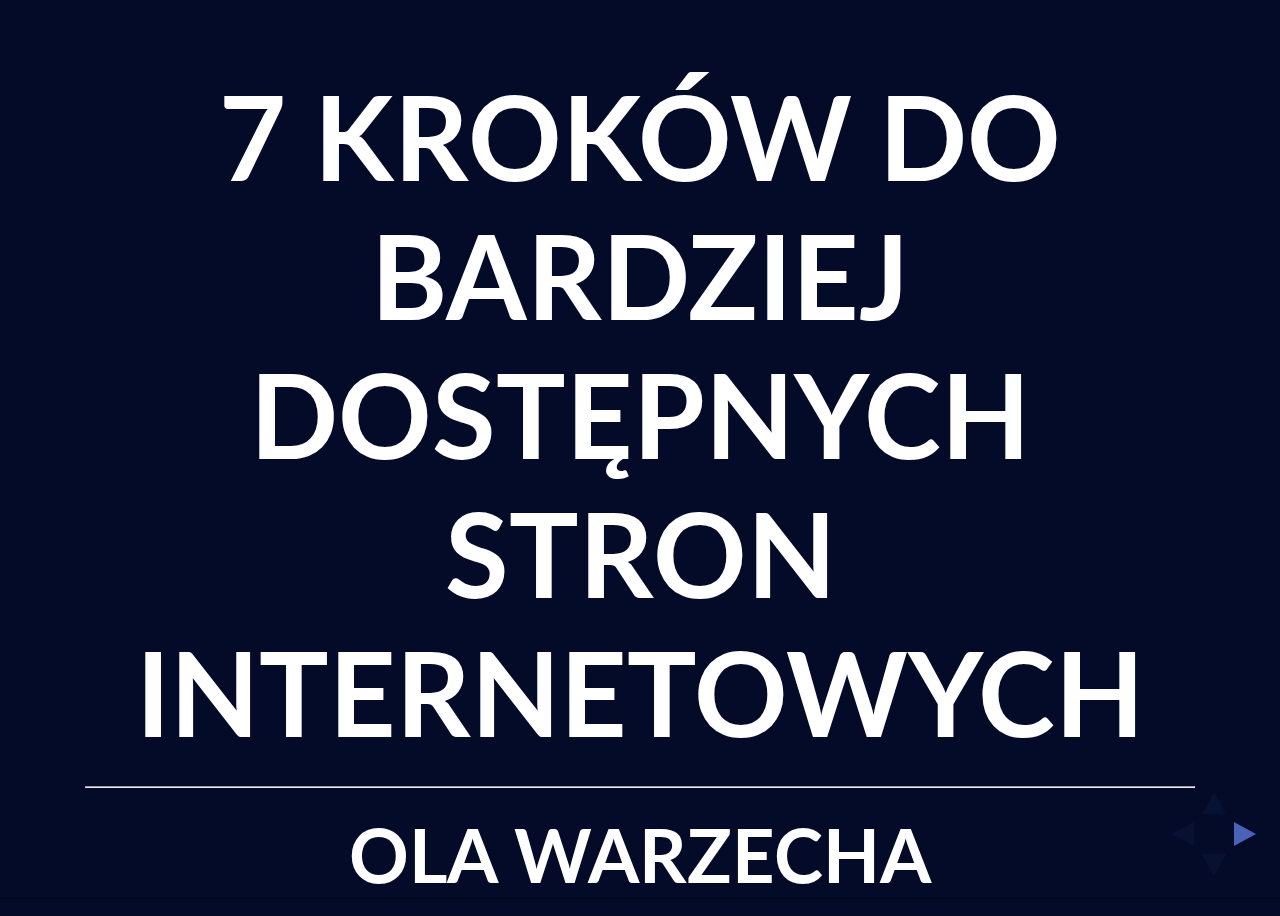
==== index.html @ a6ec4ef2 "Initial commit - content basis" ====
<!doctype html>
<html>
	<head>
		<meta charset="utf-8">
		<meta name="viewport" content="width=device-width, initial-scale=1.0, maximum-scale=1.0, user-scalable=no">

		<title>7 Steps to Web Accessibility</title>

		<link rel="stylesheet" href="css/reveal.css">
		<link rel="stylesheet" href="css/theme/olawar.css">

		<!-- Theme used for syntax highlighting of code -->
		<link rel="stylesheet" href="lib/css/zenburn.css">

		<!-- Printing and PDF exports -->
		<script>
			var link = document.createElement( 'link' );
			link.rel = 'stylesheet';
			link.type = 'text/css';
			link.href = window.location.search.match( /print-pdf/gi ) ? 'css/print/pdf.css' : 'css/print/paper.css';
			document.getElementsByTagName( 'head' )[0].appendChild( link );
		</script>
	</head>
	<body>
		<div class="reveal">
			<div class="slides">
				<section>
					<h1>7 kroków do bardziej dostępnych stron internetowych</h1>
					<hr>
					<h2>Ola Warzecha</h2>
					<small><a href="mailto:warzecha.ola@gmail.com">warzecha.ola@gmail.com</a> | <a href="https://github.com/olawar/accessibility-7-steps">github.com/olawar/accessibility-7-steps</a></small>
				</section>

				<section>
					<h2>Spis treści</h2>
					<ul>
						<li class="fragment"><a href="#one">Pomyśl o użytkownikach</a></li>
						<li class="fragment"><a href="#two">Pomóż użytkownikowi odnaleźć się w serwisie</a></li>
						<li class="fragment"><a href="#three">Zadbaj o dostępną warstwę graficzną</a></li>
						<li class="fragment"><a href="#four">Wspieraj "assistive technologies"</a></li>
						<li class="fragment"><a href="#five">Koduj semantycznie i rzetelnie</a></li>
						<li class="fragment"><a href="#six">Uważaj na multimedia</a></li>
						<li class="fragment"><a href="#eight">Bądź własnym audytorem</a></li>
					</ul>
				</section>

				<section id="one">
				    <section>
				        <h2>Krok 1: Pomyśl o użytkownikach</h2>
				    </section>

				    <section>
				    	<h3>Uwzględnij różne ograniczenia</h3>
				    	<ul>
				    		<li class="fragment">niepełnosprawność zmysłową</li>
				    		<li class="fragment">niepełnosprawność ruchową</li>
				    		<li class="fragment">upośledzenie umysłowe</li>
				    		<li class="fragment">wiek i różnice wynikające z innej percepcji</li>
				    		<li class="fragment">korzystania z innych urządzeń niż te, które chcielibyśmy widzieć jako domyślne</li>
				    	</ul>
				    </section>
					
					<section>
					    <h3>... i różne narzędzia:</h3>
						<ul>
							<li class="fragment">czytniki software'owe: <a href="http://www.nvda.pl/">NVDA</a>, <a href="http://www.freedomscientific.com/Products/Blindness/JAWS">JAWS</a>, <a href="http://www.gwmicro.com/window-eyes/">Window-Eyes (współpraca z urządzeniami brailowskimi)</a>, VoiceOver (Apple)</li>
							<li class="fragment">programy powiększające</li>
							<li class="fragment">linijka brajlowska</li>
							<li class="fragment">wsparcie w smartfonach</li>
							<li class="fragment">klawiatura i jej wariacje!</li>
						</ul>
					</section>

				    <section>
				    	<h3>Z dostępnych usprawnień korzysta każdy z nas:</h3>
				    	<ul>
				    		<li class="fragment">Responsive Web Design</li>
				    		<li class="fragment">crossbrowser compatibility</li>
				    		<li class="fragment">transkrypcja tekstowa w wideo</li>
				    		<li class="fragment">możliwość powiększenia tekstu</li>
				    		<li class="fragment">a nawet - błędy podczas ładowania strony</li>
				    	</ul>
				    </section>
				</section>
				
				<section id="two">
				    <section>
						<h2>Krok 2: Pomóż użytkownikowi odnaleźć się w serwisie</h2>
					</section>

					<section>
					    <h3>Poruszanie się po stronie:</h3>
						<ul>
							<li class="fragment">"skanowanie" nagłówków - skróty czytnika</li>
							<li class="fragment">przejście po interaktywnych elementach strony - linki, buttony, inputy i elementy z tabindex >= 0 - <span class="attention">Tab</span> i <span class="attention">Shift + Tab</span></li>
							<li class="fragment">poruszanie się po wybranych elementach skrótami, np. listy, paragrafy, etc. - skróty czytnika</li>
						</ul>
						<small class="fragment">Więcej informacji na <a href="http://webaim.org/techniques/screenreader/">WebAIM</a></small>
					</section>
					
					<section>
						<h3>Spójna organizacja bloków treści w serwisie www</h3>

						<div class="fragment" style="display: block; width: 90%; height: 60px; margin-left: auto; margin-right: auto; margin-top: 15px; margin-bottom: 15px; text-align: center; background-color: red">Nawigacja główna | wyszukiwarka</div>
						<small class="fragment" style="display: block; width: 90%; position: relative; text-align: left; margin-left: auto; margin-right: auto">Ścieżka okruszków &#62; informuje gdzie jesteśmy</small>
						<div class="fragment" style="display: block; width: 90%; height: 120px; margin-left: auto; margin-right: auto; margin-top: 15px; text-align: center; background-color: green">Główna treść</div>
						<div class="fragment" style="display: block; width: 90%; height: 60px; margin-left: auto; margin-right: auto; margin-top: 15px; text-align: center; background-color: violet">Stopka</div>
					</section>
				</section>

				<section id="three">
					<section>
						<h2>Krok 3: Zadbaj o dostępną warstwę graficzną</h2>
					</section>
					
					<section data-background="#6987f3" data-background-transition="zoom" class="light-bg">
						<ul>
							<li class="fragment">
						  	na poziomie AA wymagany kontrast podstawowy tekst vs tło to 4,5:1 (coraz rzadziej rekomenduje się osobną wersję serwisu z podwyższonym kontrastem, choć wciąż zdarzają się <a href="http://www.lazienki-krolewskie.pl/pl/dostepnosc">ciekawe realizacje</a>)
							</li>
							<li class="fragment">
								powiększanie czcionek możliwe do 200% (rekomendowane są jednostki rem, em, %, px)
							</li>
							<li class="fragment">
								czytelne rozmiary czcionek
							</li>
							<li class="fragment">
								unikanie justowania tekstu do prawej
							</li>
						</ul>
					</section>					
				</section>

				<section id="four">
					<section>
						<h2>Krok 4: Wspieraj "assistive technologies"</h2>
					</section>
					
					<section>
					    <ul>
						    <li>alty do obrazków</li>
							<li>ukryte spany z tekstem</li>
							<li>elementy interfejsu użytkownika takie jak skiplinki</li>
						</ul>
					</section>
					
					<section>
						<h3>Atrybuty WAI-ARIA</h3>
						<p class="fragment">Web Accessibility Initiative - Accessible Rich Internet Applications - pozwalają zwiększyć dostępność dynamicznych treści i elementów interfejsu użytkownika</p>
						<p class="fragment">Definiją role, właściwości i stany elementów na stronie</p>
					</section>

					<section>
						<h3>Przykład zastosowania - taby / akordeon</h3>
<pre><code data-trim>
<ul id="tabs-controls" role="tablist">
  <li role="presentation">
    <a href="#content-1" id="tab-1" role="tab" aria-controls="content-1" aria-expanded aria-selected>Tab 1</a>
  </li>
  <li role="presentation">
    <a href="#content-2" id="tab-2" role="tab" aria-controls="content-2" aria-expanded aria-selected>Tab 1</a>
  </li>
</ul>

<div class="tabs-content-wrapper">
  <div id="content-1" aria-labelledby="tab-1" role="tabpanel" aria-hidden>
    <p>To jest treść pierwszego taba</p>
  </div>
  <div id="content-2" aria-labelledby="tab-2" role="tabpanel" aria-hidden>
    <p>To jest treść drugiego taba</p>
  </div>
</div>
</pre></code>
					</section>					
				</section>
				
				<section id="five">
					<section>
						<h2>Krok 5: Koduj semantycznie i rzetelnie</h2>
					</section>
					
					<section>
						<p class="fragment">
						  Nie zapominaj o:
						</p>
						<ul>
							<li class="fragment">
								deklaracji html
							</li>
							<li class="fragment">
								atrybucie 'lang'
							</li>
							<li class="fragment">
								tagu &#60;title&#62; innym dla każdej podstrony
							</li>
							<li class="fragment">
								&#60;h1&#62; - jeden na stronie
							</li>
							<li class="fragment">
								logicznej strukturze nagłówków - stylowanie po klasach a nie tylko elementach
							</li>
							<li class="fragment">
								logicznych altach obrazków - odzwieciedlających ich role
							</li>
							<li class="fragment">korzystaniu z semantyki HTML5 w zgodzie ze specyfikacją</li>
							<li class="fragment">strona musi być dostępna również bez CSS</li>
						</ul>
					</section>

					<section>
						<h3>Dostosowany JS</h3>
						<ul>
							<li class="fragment">przyjmuje się, że wszystkie czytniki obsługują JS</li>
							<li class="fragment">niezbędne jest zakodowanie odpowiednich stanów ARIA przy zmianach elementów, np. aria-hidden, aria-expanded, aria-selected</li>
							<li class="fragment">trzeba też pamiętać o dostępie z klawiatury oraz odpowiednim zarządzaniu focusem</li>
						</ul>
					</section>				
			
				</section>
				
				<section id="six">
					<section>
						<h2>Krok 6: Ostrożnie z multimediami</h2>
					</section>					
				
					<section>
						<p class="fragment">
							Należy unikać zakłóceń ze strony multimediów - domyślnie wyłączone odtwarzanie wideo i dźwięku, możliwość sterowania z klawiatury
						</p>
					</section>
								
				</section>

				<section id="seven">
					<section>
				        <h2>Krok 7: bądź własnym audytorem</h2>
				    </section>

				    <section>
				        <h3>Narzędzia audytora</h3>
				        <p class="fragment">Automatyczny walidator:</p>
				        <ul>
				        	<li class="fragment"><a href="http://wave.webaim.org/">WAVE (Web Accessibility Evaluation Tool)</a> - też jako wtyczka do Firefoxa i Chrome</li>
				        	<li class="fragment">wtyczka do Chrome 'Accessibility Developer Tools'</li>
				        	<li class="fragment"><a href="http://www.tawdis.net/ingles.html?lang=en">TAWDIS</a></li>
				        </ul>
				        <p class="fragment">Analiza kontrastu - <a href="https://www.paciellogroup.com/resources/contrastanalyser/">Colour Contrast Analyser</a></p>
				        <p class="fragment">Czytnik</p>
				        <p class="fragment">Wsparcie niepełnosprawnego testera</p>
				    </section>

				    <section>
				        <h3>Wynik audytu</h3>
				        <p class="fragment">Raport ułożony punkt po punkcie zgodnie z dokumentacją WCAG - <a href="http://wcag20.widzialni.org/wcag-20-zasada-1-percepcja,m,mg,165">np. jak w opracowaniu na stronie Fundacji Widzialni</a></p>
				    </section>
				</section>

				<section id="eight">
					<section>
				        <h2>Materiały i przydatne linki</h2>
				    </section>

				    <section>
						<h3>Źródła, materiały i&nbsp;przykłady</h3>
						<ul>
							<li>
								<a href="http://fdc.org.pl/wcag2/">Dokumentacja WCAG 2.0 (po polsku)</a>
							</li>
							<li>
								<a href="https://www.w3.org/WAI/WCAG20/quickref/">How to Meet WCAG 2.0</a>
							</li>
							<li>
								<a href="https://www.w3.org/TR/UNDERSTANDING-WCAG20/intro.html">Understanding WCAG 2.0</a>
							</li>
							<li>
								<a href="https://www.w3.org/TR/WCAG20-TECHS/">Techniques for WCAG 2.0</a>
							</li>
							<li>
								<a href="https://w3c.github.io/html-aria/">ARIA in HTML</a>
							</li>
							<li>
								<a href="http://wcag20.widzialni.org/index.php">WCAG 2.0 - opracowanie Fundacji Widzialni</a>
							</li>
						</ul>
					</section>


					<section>
						<h3>Źródła, materiały i&nbsp;przykłady (c.d.)</h3>
						<ul>
							<li>
								<a href=http://accessibility.voxmedia.com/">Przydatna checklista</a>
							</li>
							<li>
								<a href="http://www.widzialni.org/container/Badanie-dostepnosci-stron-www-w-oparciu-o-WCAG.pdf">Badanie dostępności strony www w oparciu o WCAG (pdf)</a>
							</li>
							<li>
								<a href="http://www.widzialni.org/container/podrecznik6-www.pdf">WCAG 2.0 Podręcznik Dobrych Praktyk (pdf)</a>
							</li>
							<li>
								<a href="http://dostepnestrony.pl/artykul/wcag-2-0-w-skrocie/">Dostępne strony - WCAG 2.0 w skrócie</a>
							</li>
							<li>
								<a href="http://internet-bez-barier.com/">Internet bez barier - blog</a>
							</li>
							<li>
								<a href="http://www.integracja.org/">Dostępna strona - Fundacja Integracja</a>
							</li>
						</ul>
					</section>

					<section>
						<h3>Praktyczne przykłady dostępnych komponentów</h3>
						<ul>
							<li>
								<a href="http://webaim.org/">WebAIM - świetne źródło opracowań i przykładów</a>
							</li>
							<li>
								<a href="http://heydonworks.com/practical_aria_examples/">Practical ARIA Examples</a>
							</li>
							<li>
								<a href="https://adobe-accessibility.github.io/Accessible-Mega-Menu/">Accessible Mega Menu</a>
							</li>
							<li>
								<a href="http://www.oaa-accessibility.org/examplep/accordian2/">Dostępny akordeon</a>
							</li>
							<li>
								<a href="http://accessibility.athena-ict.com/aria/examples/tabpanel2.shtml">Dostępne taby</a>
							</li>
						</ul>
					</section>

					<section>
						<h3>Narzędzia</h3>
						<ul>
							<li>
								<a href="http://www.aremycoloursaccessible.com/">Are My Colours Accessible</a>
							</li>
							<li>
								<a href="http://colorsafe.co/">Generator dostępnych palet kolorystycznych</a>
							</li>
							<li>
				        	    <a href="https://www.paciellogroup.com/resources/contrastanalyser/">Colour Contrast Analyser</a>
				        	</li>
							<li>
							    <a href="http://wave.webaim.org/">WAVE (Web Accessibility Evaluation Tool)</a>
							</li>
				        	<li>
				        	    <a href="http://www.tawdis.net/ingles.html?lang=en">TAWDIS</a>
				        	</li>
				        	<li>
							     <a href="http://www.nvda.pl/">NVDA</a>, <a href="http://www.freedomscientific.com/Products/Blindness/JAWS">JAWS</a>, <a href="http://www.gwmicro.com/window-eyes/">Window-Eyes</a> 
							</li>
						</ul>
					</section>
				</section>

				<section style="text-align: left;">
					<h2>Powodzenia w tworzeniu dostępnych stron!</h2>
				</section>

			</div>
		</div>

		<script src="lib/js/head.min.js"></script>s
		<script src="js/reveal.js"></script>

		<script>
			
			Reveal.initialize({
				history: true,

				dependencies: [
					{ src: 'plugin/markdown/marked.js' },
					{ src: 'plugin/markdown/markdown.js' },
					{ src: 'plugin/notes/notes.js', async: true },
					{ src: 'plugin/highlight/highlight.js', async: true, callback: function() { hljs.initHighlightingOnLoad(); } }
				]
			});
		</script>
	</body>
</html>
---- css/reveal.css ----
/*!
 * reveal.js
 * http://lab.hakim.se/reveal-js
 * MIT licensed
 *
 * Copyright (C) 2016 Hakim El Hattab, http://hakim.se
 */
/*********************************************
 * RESET STYLES
 *********************************************/
html, body, .reveal div, .reveal span, .reveal applet, .reveal object, .reveal iframe,
.reveal h1, .reveal h2, .reveal h3, .reveal h4, .reveal h5, .reveal h6, .reveal p, .reveal blockquote, .reveal pre,
.reveal a, .reveal abbr, .reveal acronym, .reveal address, .reveal big, .reveal cite, .reveal code,
.reveal del, .reveal dfn, .reveal em, .reveal img, .reveal ins, .reveal kbd, .reveal q, .reveal s, .reveal samp,
.reveal small, .reveal strike, .reveal strong, .reveal sub, .reveal sup, .reveal tt, .reveal var,
.reveal b, .reveal u, .reveal center,
.reveal dl, .reveal dt, .reveal dd, .reveal ol, .reveal ul, .reveal li,
.reveal fieldset, .reveal form, .reveal label, .reveal legend,
.reveal table, .reveal caption, .reveal tbody, .reveal tfoot, .reveal thead, .reveal tr, .reveal th, .reveal td,
.reveal article, .reveal aside, .reveal canvas, .reveal details, .reveal embed,
.reveal figure, .reveal figcaption, .reveal footer, .reveal header, .reveal hgroup,
.reveal menu, .reveal nav, .reveal output, .reveal ruby, .reveal section, .reveal summary,
.reveal time, .reveal mark, .reveal audio, .reveal video {
  margin: 0;
  padding: 0;
  border: 0;
  font-size: 100%;
  font: inherit;
  vertical-align: baseline; }

.reveal article, .reveal aside, .reveal details, .reveal figcaption, .reveal figure,
.reveal footer, .reveal header, .reveal hgroup, .reveal menu, .reveal nav, .reveal section {
  display: block; }

/*********************************************
 * GLOBAL STYLES
 *********************************************/
html,
body {
  width: 100%;
  height: 100%;
  overflow: hidden; }

body {
  position: relative;
  line-height: 1;
  background-color: #fff;
  color: #000; }

/*********************************************
 * VIEW FRAGMENTS
 *********************************************/
.reveal .slides section .fragment {
  opacity: 0;
  visibility: hidden;
  -webkit-transition: all .2s ease;
          transition: all .2s ease; }
  .reveal .slides section .fragment.visible {
    opacity: 1;
    visibility: visible; }

.reveal .slides section .fragment.grow {
  opacity: 1;
  visibility: visible; }
  .reveal .slides section .fragment.grow.visible {
    -webkit-transform: scale(1.3);
            transform: scale(1.3); }

.reveal .slides section .fragment.shrink {
  opacity: 1;
  visibility: visible; }
  .reveal .slides section .fragment.shrink.visible {
    -webkit-transform: scale(0.7);
            transform: scale(0.7); }

.reveal .slides section .fragment.zoom-in {
  -webkit-transform: scale(0.1);
          transform: scale(0.1); }
  .reveal .slides section .fragment.zoom-in.visible {
    -webkit-transform: none;
            transform: none; }

.reveal .slides section .fragment.fade-out {
  opacity: 1;
  visibility: visible; }
  .reveal .slides section .fragment.fade-out.visible {
    opacity: 0;
    visibility: hidden; }

.reveal .slides section .fragment.semi-fade-out {
  opacity: 1;
  visibility: visible; }
  .reveal .slides section .fragment.semi-fade-out.visible {
    opacity: 0.5;
    visibility: visible; }

.reveal .slides section .fragment.strike {
  opacity: 1;
  visibility: visible; }
  .reveal .slides section .fragment.strike.visible {
    text-decoration: line-through; }

.reveal .slides section .fragment.fade-up {
  -webkit-transform: translate(0, 20%);
          transform: translate(0, 20%); }
  .reveal .slides section .fragment.fade-up.visible {
    -webkit-transform: translate(0, 0);
            transform: translate(0, 0); }

.reveal .slides section .fragment.fade-down {
  -webkit-transform: translate(0, -20%);
          transform: translate(0, -20%); }
  .reveal .slides section .fragment.fade-down.visible {
    -webkit-transform: translate(0, 0);
            transform: translate(0, 0); }

.reveal .slides section .fragment.fade-right {
  -webkit-transform: translate(-20%, 0);
          transform: translate(-20%, 0); }
  .reveal .slides section .fragment.fade-right.visible {
    -webkit-transform: translate(0, 0);
            transform: translate(0, 0); }

.reveal .slides section .fragment.fade-left {
  -webkit-transform: translate(20%, 0);
          transform: translate(20%, 0); }
  .reveal .slides section .fragment.fade-left.visible {
    -webkit-transform: translate(0, 0);
            transform: translate(0, 0); }

.reveal .slides section .fragment.current-visible {
  opacity: 0;
  visibility: hidden; }
  .reveal .slides section .fragment.current-visible.current-fragment {
    opacity: 1;
    visibility: visible; }

.reveal .slides section .fragment.highlight-red,
.reveal .slides section .fragment.highlight-current-red,
.reveal .slides section .fragment.highlight-green,
.reveal .slides section .fragment.highlight-current-green,
.reveal .slides section .fragment.highlight-blue,
.reveal .slides section .fragment.highlight-current-blue {
  opacity: 1;
  visibility: visible; }

.reveal .slides section .fragment.highlight-red.visible {
  color: #ff2c2d; }

.reveal .slides section .fragment.highlight-green.visible {
  color: #17ff2e; }

.reveal .slides section .fragment.highlight-blue.visible {
  color: #1b91ff; }

.reveal .slides section .fragment.highlight-current-red.current-fragment {
  color: #ff2c2d; }

.reveal .slides section .fragment.highlight-current-green.current-fragment {
  color: #17ff2e; }

.reveal .slides section .fragment.highlight-current-blue.current-fragment {
  color: #1b91ff; }

/*********************************************
 * DEFAULT ELEMENT STYLES
 *********************************************/
/* Fixes issue in Chrome where italic fonts did not appear when printing to PDF */
.reveal:after {
  content: '';
  font-style: italic; }

.reveal iframe {
  z-index: 1; }

/** Prevents layering issues in certain browser/transition combinations */
.reveal a {
  position: relative; }

.reveal .stretch {
  max-width: none;
  max-height: none; }

.reveal pre.stretch code {
  height: 100%;
  max-height: 100%;
  box-sizing: border-box; }

/*********************************************
 * CONTROLS
 *********************************************/
.reveal .controls {
  display: none;
  position: fixed;
  width: 110px;
  height: 110px;
  z-index: 30;
  right: 10px;
  bottom: 10px;
  -webkit-user-select: none; }

.reveal .controls button {
  padding: 0;
  position: absolute;
  opacity: 0.05;
  width: 0;
  height: 0;
  background-color: transparent;
  border: 12px solid transparent;
  -webkit-transform: scale(0.9999);
          transform: scale(0.9999);
  -webkit-transition: all 0.2s ease;
          transition: all 0.2s ease;
  -webkit-appearance: none;
  -webkit-tap-highlight-color: transparent; }

.reveal .controls .enabled {
  opacity: 0.7;
  cursor: pointer; }

.reveal .controls .enabled:active {
  margin-top: 1px; }

.reveal .controls .navigate-left {
  top: 42px;
  border-right-width: 22px;
  border-right-color: #000; }

.reveal .controls .navigate-left.fragmented {
  opacity: 0.3; }

.reveal .controls .navigate-right {
  left: 74px;
  top: 42px;
  border-left-width: 22px;
  border-left-color: #000; }

.reveal .controls .navigate-right.fragmented {
  opacity: 0.3; }

.reveal .controls .navigate-up {
  left: 42px;
  border-bottom-width: 22px;
  border-bottom-color: #000; }

.reveal .controls .navigate-up.fragmented {
  opacity: 0.3; }

.reveal .controls .navigate-down {
  left: 42px;
  top: 74px;
  border-top-width: 22px;
  border-top-color: #000; }

.reveal .controls .navigate-down.fragmented {
  opacity: 0.3; }

/*********************************************
 * PROGRESS BAR
 *********************************************/
.reveal .progress {
  position: fixed;
  display: none;
  height: 3px;
  width: 100%;
  bottom: 0;
  left: 0;
  z-index: 10;
  background-color: rgba(0, 0, 0, 0.2); }

.reveal .progress:after {
  content: '';
  display: block;
  position: absolute;
  height: 20px;
  width: 100%;
  top: -20px; }

.reveal .progress span {
  display: block;
  height: 100%;
  width: 0px;
  background-color: #000;
  -webkit-transition: width 800ms cubic-bezier(0.26, 0.86, 0.44, 0.985);
          transition: width 800ms cubic-bezier(0.26, 0.86, 0.44, 0.985); }

/*********************************************
 * SLIDE NUMBER
 *********************************************/
.reveal .slide-number {
  position: fixed;
  display: block;
  right: 8px;
  bottom: 8px;
  z-index: 31;
  font-family: Helvetica, sans-serif;
  font-size: 12px;
  line-height: 1;
  color: #fff;
  background-color: rgba(0, 0, 0, 0.4);
  padding: 5px; }

.reveal .slide-number-delimiter {
  margin: 0 3px; }

/*********************************************
 * SLIDES
 *********************************************/
.reveal {
  position: relative;
  width: 100%;
  height: 100%;
  overflow: hidden;
  -ms-touch-action: none;
      touch-action: none; }

.reveal .slides {
  position: absolute;
  width: 100%;
  height: 100%;
  top: 0;
  right: 0;
  bottom: 0;
  left: 0;
  margin: auto;
  overflow: visible;
  z-index: 1;
  text-align: center;
  -webkit-perspective: 600px;
          perspective: 600px;
  -webkit-perspective-origin: 50% 40%;
          perspective-origin: 50% 40%; }

.reveal .slides > section {
  -ms-perspective: 600px; }

.reveal .slides > section,
.reveal .slides > section > section {
  display: none;
  position: absolute;
  width: 100%;
  padding: 20px 0px;
  z-index: 10;
  -webkit-transform-style: preserve-3d;
          transform-style: preserve-3d;
  -webkit-transition: -webkit-transform-origin 800ms cubic-bezier(0.26, 0.86, 0.44, 0.985), -webkit-transform 800ms cubic-bezier(0.26, 0.86, 0.44, 0.985), visibility 800ms cubic-bezier(0.26, 0.86, 0.44, 0.985), opacity 800ms cubic-bezier(0.26, 0.86, 0.44, 0.985);
          transition: transform-origin 800ms cubic-bezier(0.26, 0.86, 0.44, 0.985), transform 800ms cubic-bezier(0.26, 0.86, 0.44, 0.985), visibility 800ms cubic-bezier(0.26, 0.86, 0.44, 0.985), opacity 800ms cubic-bezier(0.26, 0.86, 0.44, 0.985); }

/* Global transition speed settings */
.reveal[data-transition-speed="fast"] .slides section {
  -webkit-transition-duration: 400ms;
          transition-duration: 400ms; }

.reveal[data-transition-speed="slow"] .slides section {
  -webkit-transition-duration: 1200ms;
          transition-duration: 1200ms; }

/* Slide-specific transition speed overrides */
.reveal .slides section[data-transition-speed="fast"] {
  -webkit-transition-duration: 400ms;
          transition-duration: 400ms; }

.reveal .slides section[data-transition-speed="slow"] {
  -webkit-transition-duration: 1200ms;
          transition-duration: 1200ms; }

.reveal .slides > section.stack {
  padding-top: 0;
  padding-bottom: 0; }

.reveal .slides > section.present,
.reveal .slides > section > section.present {
  display: block;
  z-index: 11;
  opacity: 1; }

.reveal.center,
.reveal.center .slides,
.reveal.center .slides section {
  min-height: 0 !important; }

/* Don't allow interaction with invisible slides */
.reveal .slides > section.future,
.reveal .slides > section > section.future,
.reveal .slides > section.past,
.reveal .slides > section > section.past {
  pointer-events: none; }

.reveal.overview .slides > section,
.reveal.overview .slides > section > section {
  pointer-events: auto; }

.reveal .slides > section.past,
.reveal .slides > section.future,
.reveal .slides > section > section.past,
.reveal .slides > section > section.future {
  opacity: 0; }

/*********************************************
 * Mixins for readability of transitions
 *********************************************/
/*********************************************
 * SLIDE TRANSITION
 * Aliased 'linear' for backwards compatibility
 *********************************************/
.reveal.slide section {
  -webkit-backface-visibility: hidden;
          backface-visibility: hidden; }

.reveal .slides > section[data-transition=slide].past,
.reveal .slides > section[data-transition~=slide-out].past,
.reveal.slide .slides > section:not([data-transition]).past {
  -webkit-transform: translate(-150%, 0);
          transform: translate(-150%, 0); }

.reveal .slides > section[data-transition=slide].future,
.reveal .slides > section[data-transition~=slide-in].future,
.reveal.slide .slides > section:not([data-transition]).future {
  -webkit-transform: translate(150%, 0);
          transform: translate(150%, 0); }

.reveal .slides > section > section[data-transition=slide].past,
.reveal .slides > section > section[data-transition~=slide-out].past,
.reveal.slide .slides > section > section:not([data-transition]).past {
  -webkit-transform: translate(0, -150%);
          transform: translate(0, -150%); }

.reveal .slides > section > section[data-transition=slide].future,
.reveal .slides > section > section[data-transition~=slide-in].future,
.reveal.slide .slides > section > section:not([data-transition]).future {
  -webkit-transform: translate(0, 150%);
          transform: translate(0, 150%); }

.reveal.linear section {
  -webkit-backface-visibility: hidden;
          backface-visibility: hidden; }

.reveal .slides > section[data-transition=linear].past,
.reveal .slides > section[data-transition~=linear-out].past,
.reveal.linear .slides > section:not([data-transition]).past {
  -webkit-transform: translate(-150%, 0);
          transform: translate(-150%, 0); }

.reveal .slides > section[data-transition=linear].future,
.reveal .slides > section[data-transition~=linear-in].future,
.reveal.linear .slides > section:not([data-transition]).future {
  -webkit-transform: translate(150%, 0);
          transform: translate(150%, 0); }

.reveal .slides > section > section[data-transition=linear].past,
.reveal .slides > section > section[data-transition~=linear-out].past,
.reveal.linear .slides > section > section:not([data-transition]).past {
  -webkit-transform: translate(0, -150%);
          transform: translate(0, -150%); }

.reveal .slides > section > section[data-transition=linear].future,
.reveal .slides > section > section[data-transition~=linear-in].future,
.reveal.linear .slides > section > section:not([data-transition]).future {
  -webkit-transform: translate(0, 150%);
          transform: translate(0, 150%); }

/*********************************************
 * CONVEX TRANSITION
 * Aliased 'default' for backwards compatibility
 *********************************************/
.reveal .slides > section[data-transition=default].past,
.reveal .slides > section[data-transition~=default-out].past,
.reveal.default .slides > section:not([data-transition]).past {
  -webkit-transform: translate3d(-100%, 0, 0) rotateY(-90deg) translate3d(-100%, 0, 0);
          transform: translate3d(-100%, 0, 0) rotateY(-90deg) translate3d(-100%, 0, 0); }

.reveal .slides > section[data-transition=default].future,
.reveal .slides > section[data-transition~=default-in].future,
.reveal.default .slides > section:not([data-transition]).future {
  -webkit-transform: translate3d(100%, 0, 0) rotateY(90deg) translate3d(100%, 0, 0);
          transform: translate3d(100%, 0, 0) rotateY(90deg) translate3d(100%, 0, 0); }

.reveal .slides > section > section[data-transition=default].past,
.reveal .slides > section > section[data-transition~=default-out].past,
.reveal.default .slides > section > section:not([data-transition]).past {
  -webkit-transform: translate3d(0, -300px, 0) rotateX(70deg) translate3d(0, -300px, 0);
          transform: translate3d(0, -300px, 0) rotateX(70deg) translate3d(0, -300px, 0); }

.reveal .slides > section > section[data-transition=default].future,
.reveal .slides > section > section[data-transition~=default-in].future,
.reveal.default .slides > section > section:not([data-transition]).future {
  -webkit-transform: translate3d(0, 300px, 0) rotateX(-70deg) translate3d(0, 300px, 0);
          transform: translate3d(0, 300px, 0) rotateX(-70deg) translate3d(0, 300px, 0); }

.reveal .slides > section[data-transition=convex].past,
.reveal .slides > section[data-transition~=convex-out].past,
.reveal.convex .slides > section:not([data-transition]).past {
  -webkit-transform: translate3d(-100%, 0, 0) rotateY(-90deg) translate3d(-100%, 0, 0);
          transform: translate3d(-100%, 0, 0) rotateY(-90deg) translate3d(-100%, 0, 0); }

.reveal .slides > section[data-transition=convex].future,
.reveal .slides > section[data-transition~=convex-in].future,
.reveal.convex .slides > section:not([data-transition]).future {
  -webkit-transform: translate3d(100%, 0, 0) rotateY(90deg) translate3d(100%, 0, 0);
          transform: translate3d(100%, 0, 0) rotateY(90deg) translate3d(100%, 0, 0); }

.reveal .slides > section > section[data-transition=convex].past,
.reveal .slides > section > section[data-transition~=convex-out].past,
.reveal.convex .slides > section > section:not([data-transition]).past {
  -webkit-transform: translate3d(0, -300px, 0) rotateX(70deg) translate3d(0, -300px, 0);
          transform: translate3d(0, -300px, 0) rotateX(70deg) translate3d(0, -300px, 0); }

.reveal .slides > section > section[data-transition=convex].future,
.reveal .slides > section > section[data-transition~=convex-in].future,
.reveal.convex .slides > section > section:not([data-transition]).future {
  -webkit-transform: translate3d(0, 300px, 0) rotateX(-70deg) translate3d(0, 300px, 0);
          transform: translate3d(0, 300px, 0) rotateX(-70deg) translate3d(0, 300px, 0); }

/*********************************************
 * CONCAVE TRANSITION
 *********************************************/
.reveal .slides > section[data-transition=concave].past,
.reveal .slides > section[data-transition~=concave-out].past,
.reveal.concave .slides > section:not([data-transition]).past {
  -webkit-transform: translate3d(-100%, 0, 0) rotateY(90deg) translate3d(-100%, 0, 0);
          transform: translate3d(-100%, 0, 0) rotateY(90deg) translate3d(-100%, 0, 0); }

.reveal .slides > section[data-transition=concave].future,
.reveal .slides > section[data-transition~=concave-in].future,
.reveal.concave .slides > section:not([data-transition]).future {
  -webkit-transform: translate3d(100%, 0, 0) rotateY(-90deg) translate3d(100%, 0, 0);
          transform: translate3d(100%, 0, 0) rotateY(-90deg) translate3d(100%, 0, 0); }

.reveal .slides > section > section[data-transition=concave].past,
.reveal .slides > section > section[data-transition~=concave-out].past,
.reveal.concave .slides > section > section:not([data-transition]).past {
  -webkit-transform: translate3d(0, -80%, 0) rotateX(-70deg) translate3d(0, -80%, 0);
          transform: translate3d(0, -80%, 0) rotateX(-70deg) translate3d(0, -80%, 0); }

.reveal .slides > section > section[data-transition=concave].future,
.reveal .slides > section > section[data-transition~=concave-in].future,
.reveal.concave .slides > section > section:not([data-transition]).future {
  -webkit-transform: translate3d(0, 80%, 0) rotateX(70deg) translate3d(0, 80%, 0);
          transform: translate3d(0, 80%, 0) rotateX(70deg) translate3d(0, 80%, 0); }

/*********************************************
 * ZOOM TRANSITION
 *********************************************/
.reveal .slides section[data-transition=zoom],
.reveal.zoom .slides section:not([data-transition]) {
  -webkit-transition-timing-function: ease;
          transition-timing-function: ease; }

.reveal .slides > section[data-transition=zoom].past,
.reveal .slides > section[data-transition~=zoom-out].past,
.reveal.zoom .slides > section:not([data-transition]).past {
  visibility: hidden;
  -webkit-transform: scale(16);
          transform: scale(16); }

.reveal .slides > section[data-transition=zoom].future,
.reveal .slides > section[data-transition~=zoom-in].future,
.reveal.zoom .slides > section:not([data-transition]).future {
  visibility: hidden;
  -webkit-transform: scale(0.2);
          transform: scale(0.2); }

.reveal .slides > section > section[data-transition=zoom].past,
.reveal .slides > section > section[data-transition~=zoom-out].past,
.reveal.zoom .slides > section > section:not([data-transition]).past {
  -webkit-transform: translate(0, -150%);
          transform: translate(0, -150%); }

.reveal .slides > section > section[data-transition=zoom].future,
.reveal .slides > section > section[data-transition~=zoom-in].future,
.reveal.zoom .slides > section > section:not([data-transition]).future {
  -webkit-transform: translate(0, 150%);
          transform: translate(0, 150%); }

/*********************************************
 * CUBE TRANSITION
 *********************************************/
.reveal.cube .slides {
  -webkit-perspective: 1300px;
          perspective: 1300px; }

.reveal.cube .slides section {
  padding: 30px;
  min-height: 700px;
  -webkit-backface-visibility: hidden;
          backface-visibility: hidden;
  box-sizing: border-box; }

.reveal.center.cube .slides section {
  min-height: 0; }

.reveal.cube .slides section:not(.stack):before {
  content: '';
  position: absolute;
  display: block;
  width: 100%;
  height: 100%;
  left: 0;
  top: 0;
  background: rgba(0, 0, 0, 0.1);
  border-radius: 4px;
  -webkit-transform: translateZ(-20px);
          transform: translateZ(-20px); }

.reveal.cube .slides section:not(.stack):after {
  content: '';
  position: absolute;
  display: block;
  width: 90%;
  height: 30px;
  left: 5%;
  bottom: 0;
  background: none;
  z-index: 1;
  border-radius: 4px;
  box-shadow: 0px 95px 25px rgba(0, 0, 0, 0.2);
  -webkit-transform: translateZ(-90px) rotateX(65deg);
          transform: translateZ(-90px) rotateX(65deg); }

.reveal.cube .slides > section.stack {
  padding: 0;
  background: none; }

.reveal.cube .slides > section.past {
  -webkit-transform-origin: 100% 0%;
          transform-origin: 100% 0%;
  -webkit-transform: translate3d(-100%, 0, 0) rotateY(-90deg);
          transform: translate3d(-100%, 0, 0) rotateY(-90deg); }

.reveal.cube .slides > section.future {
  -webkit-transform-origin: 0% 0%;
          transform-origin: 0% 0%;
  -webkit-transform: translate3d(100%, 0, 0) rotateY(90deg);
          transform: translate3d(100%, 0, 0) rotateY(90deg); }

.reveal.cube .slides > section > section.past {
  -webkit-transform-origin: 0% 100%;
          transform-origin: 0% 100%;
  -webkit-transform: translate3d(0, -100%, 0) rotateX(90deg);
          transform: translate3d(0, -100%, 0) rotateX(90deg); }

.reveal.cube .slides > section > section.future {
  -webkit-transform-origin: 0% 0%;
          transform-origin: 0% 0%;
  -webkit-transform: translate3d(0, 100%, 0) rotateX(-90deg);
          transform: translate3d(0, 100%, 0) rotateX(-90deg); }

/*********************************************
 * PAGE TRANSITION
 *********************************************/
.reveal.page .slides {
  -webkit-perspective-origin: 0% 50%;
          perspective-origin: 0% 50%;
  -webkit-perspective: 3000px;
          perspective: 3000px; }

.reveal.page .slides section {
  padding: 30px;
  min-height: 700px;
  box-sizing: border-box; }

.reveal.page .slides section.past {
  z-index: 12; }

.reveal.page .slides section:not(.stack):before {
  content: '';
  position: absolute;
  display: block;
  width: 100%;
  height: 100%;
  left: 0;
  top: 0;
  background: rgba(0, 0, 0, 0.1);
  -webkit-transform: translateZ(-20px);
          transform: translateZ(-20px); }

.reveal.page .slides section:not(.stack):after {
  content: '';
  position: absolute;
  display: block;
  width: 90%;
  height: 30px;
  left: 5%;
  bottom: 0;
  background: none;
  z-index: 1;
  border-radius: 4px;
  box-shadow: 0px 95px 25px rgba(0, 0, 0, 0.2);
  -webkit-transform: translateZ(-90px) rotateX(65deg); }

.reveal.page .slides > section.stack {
  padding: 0;
  background: none; }

.reveal.page .slides > section.past {
  -webkit-transform-origin: 0% 0%;
          transform-origin: 0% 0%;
  -webkit-transform: translate3d(-40%, 0, 0) rotateY(-80deg);
          transform: translate3d(-40%, 0, 0) rotateY(-80deg); }

.reveal.page .slides > section.future {
  -webkit-transform-origin: 100% 0%;
          transform-origin: 100% 0%;
  -webkit-transform: translate3d(0, 0, 0);
          transform: translate3d(0, 0, 0); }

.reveal.page .slides > section > section.past {
  -webkit-transform-origin: 0% 0%;
          transform-origin: 0% 0%;
  -webkit-transform: translate3d(0, -40%, 0) rotateX(80deg);
          transform: translate3d(0, -40%, 0) rotateX(80deg); }

.reveal.page .slides > section > section.future {
  -webkit-transform-origin: 0% 100%;
          transform-origin: 0% 100%;
  -webkit-transform: translate3d(0, 0, 0);
          transform: translate3d(0, 0, 0); }

/*********************************************
 * FADE TRANSITION
 *********************************************/
.reveal .slides section[data-transition=fade],
.reveal.fade .slides section:not([data-transition]),
.reveal.fade .slides > section > section:not([data-transition]) {
  -webkit-transform: none;
          transform: none;
  -webkit-transition: opacity 0.5s;
          transition: opacity 0.5s; }

.reveal.fade.overview .slides section,
.reveal.fade.overview .slides > section > section {
  -webkit-transition: none;
          transition: none; }

/*********************************************
 * NO TRANSITION
 *********************************************/
.reveal .slides section[data-transition=none],
.reveal.none .slides section:not([data-transition]) {
  -webkit-transform: none;
          transform: none;
  -webkit-transition: none;
          transition: none; }

/*********************************************
 * PAUSED MODE
 *********************************************/
.reveal .pause-overlay {
  position: absolute;
  top: 0;
  left: 0;
  width: 100%;
  height: 100%;
  background: black;
  visibility: hidden;
  opacity: 0;
  z-index: 100;
  -webkit-transition: all 1s ease;
          transition: all 1s ease; }

.reveal.paused .pause-overlay {
  visibility: visible;
  opacity: 1; }

/*********************************************
 * FALLBACK
 *********************************************/
.no-transforms {
  overflow-y: auto; }

.no-transforms .reveal .slides {
  position: relative;
  width: 80%;
  height: auto !important;
  top: 0;
  left: 50%;
  margin: 0;
  text-align: center; }

.no-transforms .reveal .controls,
.no-transforms .reveal .progress {
  display: none !important; }

.no-transforms .reveal .slides section {
  display: block !important;
  opacity: 1 !important;
  position: relative !important;
  height: auto;
  min-height: 0;
  top: 0;
  left: -50%;
  margin: 70px 0;
  -webkit-transform: none;
          transform: none; }

.no-transforms .reveal .slides section section {
  left: 0; }

.reveal .no-transition,
.reveal .no-transition * {
  -webkit-transition: none !important;
          transition: none !important; }

/*********************************************
 * PER-SLIDE BACKGROUNDS
 *********************************************/
.reveal .backgrounds {
  position: absolute;
  width: 100%;
  height: 100%;
  top: 0;
  left: 0;
  -webkit-perspective: 600px;
          perspective: 600px; }

.reveal .slide-background {
  display: none;
  position: absolute;
  width: 100%;
  height: 100%;
  opacity: 0;
  visibility: hidden;
  background-color: transparent;
  background-position: 50% 50%;
  background-repeat: no-repeat;
  background-size: cover;
  -webkit-transition: all 800ms cubic-bezier(0.26, 0.86, 0.44, 0.985);
          transition: all 800ms cubic-bezier(0.26, 0.86, 0.44, 0.985); }

.reveal .slide-background.stack {
  display: block; }

.reveal .slide-background.present {
  opacity: 1;
  visibility: visible; }

.print-pdf .reveal .slide-background {
  opacity: 1 !important;
  visibility: visible !important; }

/* Video backgrounds */
.reveal .slide-background video {
  position: absolute;
  width: 100%;
  height: 100%;
  max-width: none;
  max-height: none;
  top: 0;
  left: 0; }

/* Immediate transition style */
.reveal[data-background-transition=none] > .backgrounds .slide-background,
.reveal > .backgrounds .slide-background[data-background-transition=none] {
  -webkit-transition: none;
          transition: none; }

/* Slide */
.reveal[data-background-transition=slide] > .backgrounds .slide-background,
.reveal > .backgrounds .slide-background[data-background-transition=slide] {
  opacity: 1;
  -webkit-backface-visibility: hidden;
          backface-visibility: hidden; }

.reveal[data-background-transition=slide] > .backgrounds .slide-background.past,
.reveal > .backgrounds .slide-background.past[data-background-transition=slide] {
  -webkit-transform: translate(-100%, 0);
          transform: translate(-100%, 0); }

.reveal[data-background-transition=slide] > .backgrounds .slide-background.future,
.reveal > .backgrounds .slide-background.future[data-background-transition=slide] {
  -webkit-transform: translate(100%, 0);
          transform: translate(100%, 0); }

.reveal[data-background-transition=slide] > .backgrounds .slide-background > .slide-background.past,
.reveal > .backgrounds .slide-background > .slide-background.past[data-background-transition=slide] {
  -webkit-transform: translate(0, -100%);
          transform: translate(0, -100%); }

.reveal[data-background-transition=slide] > .backgrounds .slide-background > .slide-background.future,
.reveal > .backgrounds .slide-background > .slide-background.future[data-background-transition=slide] {
  -webkit-transform: translate(0, 100%);
          transform: translate(0, 100%); }

/* Convex */
.reveal[data-background-transition=convex] > .backgrounds .slide-background.past,
.reveal > .backgrounds .slide-background.past[data-background-transition=convex] {
  opacity: 0;
  -webkit-transform: translate3d(-100%, 0, 0) rotateY(-90deg) translate3d(-100%, 0, 0);
          transform: translate3d(-100%, 0, 0) rotateY(-90deg) translate3d(-100%, 0, 0); }

.reveal[data-background-transition=convex] > .backgrounds .slide-background.future,
.reveal > .backgrounds .slide-background.future[data-background-transition=convex] {
  opacity: 0;
  -webkit-transform: translate3d(100%, 0, 0) rotateY(90deg) translate3d(100%, 0, 0);
          transform: translate3d(100%, 0, 0) rotateY(90deg) translate3d(100%, 0, 0); }

.reveal[data-background-transition=convex] > .backgrounds .slide-background > .slide-background.past,
.reveal > .backgrounds .slide-background > .slide-background.past[data-background-transition=convex] {
  opacity: 0;
  -webkit-transform: translate3d(0, -100%, 0) rotateX(90deg) translate3d(0, -100%, 0);
          transform: translate3d(0, -100%, 0) rotateX(90deg) translate3d(0, -100%, 0); }

.reveal[data-background-transition=convex] > .backgrounds .slide-background > .slide-background.future,
.reveal > .backgrounds .slide-background > .slide-background.future[data-background-transition=convex] {
  opacity: 0;
  -webkit-transform: translate3d(0, 100%, 0) rotateX(-90deg) translate3d(0, 100%, 0);
          transform: translate3d(0, 100%, 0) rotateX(-90deg) translate3d(0, 100%, 0); }

/* Concave */
.reveal[data-background-transition=concave] > .backgrounds .slide-background.past,
.reveal > .backgrounds .slide-background.past[data-background-transition=concave] {
  opacity: 0;
  -webkit-transform: translate3d(-100%, 0, 0) rotateY(90deg) translate3d(-100%, 0, 0);
          transform: translate3d(-100%, 0, 0) rotateY(90deg) translate3d(-100%, 0, 0); }

.reveal[data-background-transition=concave] > .backgrounds .slide-background.future,
.reveal > .backgrounds .slide-background.future[data-background-transition=concave] {
  opacity: 0;
  -webkit-transform: translate3d(100%, 0, 0) rotateY(-90deg) translate3d(100%, 0, 0);
          transform: translate3d(100%, 0, 0) rotateY(-90deg) translate3d(100%, 0, 0); }

.reveal[data-background-transition=concave] > .backgrounds .slide-background > .slide-background.past,
.reveal > .backgrounds .slide-background > .slide-background.past[data-background-transition=concave] {
  opacity: 0;
  -webkit-transform: translate3d(0, -100%, 0) rotateX(-90deg) translate3d(0, -100%, 0);
          transform: translate3d(0, -100%, 0) rotateX(-90deg) translate3d(0, -100%, 0); }

.reveal[data-background-transition=concave] > .backgrounds .slide-background > .slide-background.future,
.reveal > .backgrounds .slide-background > .slide-background.future[data-background-transition=concave] {
  opacity: 0;
  -webkit-transform: translate3d(0, 100%, 0) rotateX(90deg) translate3d(0, 100%, 0);
          transform: translate3d(0, 100%, 0) rotateX(90deg) translate3d(0, 100%, 0); }

/* Zoom */
.reveal[data-background-transition=zoom] > .backgrounds .slide-background,
.reveal > .backgrounds .slide-background[data-background-transition=zoom] {
  -webkit-transition-timing-function: ease;
          transition-timing-function: ease; }

.reveal[data-background-transition=zoom] > .backgrounds .slide-background.past,
.reveal > .backgrounds .slide-background.past[data-background-transition=zoom] {
  opacity: 0;
  visibility: hidden;
  -webkit-transform: scale(16);
          transform: scale(16); }

.reveal[data-background-transition=zoom] > .backgrounds .slide-background.future,
.reveal > .backgrounds .slide-background.future[data-background-transition=zoom] {
  opacity: 0;
  visibility: hidden;
  -webkit-transform: scale(0.2);
          transform: scale(0.2); }

.reveal[data-background-transition=zoom] > .backgrounds .slide-background > .slide-background.past,
.reveal > .backgrounds .slide-background > .slide-background.past[data-background-transition=zoom] {
  opacity: 0;
  visibility: hidden;
  -webkit-transform: scale(16);
          transform: scale(16); }

.reveal[data-background-transition=zoom] > .backgrounds .slide-background > .slide-background.future,
.reveal > .backgrounds .slide-background > .slide-background.future[data-background-transition=zoom] {
  opacity: 0;
  visibility: hidden;
  -webkit-transform: scale(0.2);
          transform: scale(0.2); }

/* Global transition speed settings */
.reveal[data-transition-speed="fast"] > .backgrounds .slide-background {
  -webkit-transition-duration: 400ms;
          transition-duration: 400ms; }

.reveal[data-transition-speed="slow"] > .backgrounds .slide-background {
  -webkit-transition-duration: 1200ms;
          transition-duration: 1200ms; }

/*********************************************
 * OVERVIEW
 *********************************************/
.reveal.overview {
  -webkit-perspective-origin: 50% 50%;
          perspective-origin: 50% 50%;
  -webkit-perspective: 700px;
          perspective: 700px; }
  .reveal.overview .slides section {
    height: 100%;
    top: 0 !important;
    opacity: 1 !important;
    overflow: hidden;
    visibility: visible !important;
    cursor: pointer;
    box-sizing: border-box; }
  .reveal.overview .slides section:hover,
  .reveal.overview .slides section.present {
    outline: 10px solid rgba(150, 150, 150, 0.4);
    outline-offset: 10px; }
  .reveal.overview .slides section .fragment {
    opacity: 1;
    -webkit-transition: none;
            transition: none; }
  .reveal.overview .slides section:after,
  .reveal.overview .slides section:before {
    display: none !important; }
  .reveal.overview .slides > section.stack {
    padding: 0;
    top: 0 !important;
    background: none;
    outline: none;
    overflow: visible; }
  .reveal.overview .backgrounds {
    -webkit-perspective: inherit;
            perspective: inherit; }
  .reveal.overview .backgrounds .slide-background {
    opacity: 1;
    visibility: visible;
    outline: 10px solid rgba(150, 150, 150, 0.1);
    outline-offset: 10px; }

.reveal.overview .slides section,
.reveal.overview-deactivating .slides section {
  -webkit-transition: none;
          transition: none; }

.reveal.overview .backgrounds .slide-background,
.reveal.overview-deactivating .backgrounds .slide-background {
  -webkit-transition: none;
          transition: none; }

.reveal.overview-animated .slides {
  -webkit-transition: -webkit-transform 0.4s ease;
          transition: transform 0.4s ease; }

/*********************************************
 * RTL SUPPORT
 *********************************************/
.reveal.rtl .slides,
.reveal.rtl .slides h1,
.reveal.rtl .slides h2,
.reveal.rtl .slides h3,
.reveal.rtl .slides h4,
.reveal.rtl .slides h5,
.reveal.rtl .slides h6 {
  direction: rtl;
  font-family: sans-serif; }

.reveal.rtl pre,
.reveal.rtl code {
  direction: ltr; }

.reveal.rtl ol,
.reveal.rtl ul {
  text-align: right; }

.reveal.rtl .progress span {
  float: right; }

/*********************************************
 * PARALLAX BACKGROUND
 *********************************************/
.reveal.has-parallax-background .backgrounds {
  -webkit-transition: all 0.8s ease;
          transition: all 0.8s ease; }

/* Global transition speed settings */
.reveal.has-parallax-background[data-transition-speed="fast"] .backgrounds {
  -webkit-transition-duration: 400ms;
          transition-duration: 400ms; }

.reveal.has-parallax-background[data-transition-speed="slow"] .backgrounds {
  -webkit-transition-duration: 1200ms;
          transition-duration: 1200ms; }

/*********************************************
 * LINK PREVIEW OVERLAY
 *********************************************/
.reveal .overlay {
  position: absolute;
  top: 0;
  left: 0;
  width: 100%;
  height: 100%;
  z-index: 1000;
  background: rgba(0, 0, 0, 0.9);
  opacity: 0;
  visibility: hidden;
  -webkit-transition: all 0.3s ease;
          transition: all 0.3s ease; }

.reveal .overlay.visible {
  opacity: 1;
  visibility: visible; }

.reveal .overlay .spinner {
  position: absolute;
  display: block;
  top: 50%;
  left: 50%;
  width: 32px;
  height: 32px;
  margin: -16px 0 0 -16px;
  z-index: 10;
  background-image: url([data-uri]%2F%2F%2F6%2Bvr8nJybW1tcDAwOjo6Nvb26ioqKOjo7Ozs%2FLy8vz8%2FAAAAAAAAAAAACH%2FC05FVFNDQVBFMi4wAwEAAAAh%2FhpDcmVhdGVkIHdpdGggYWpheGxvYWQuaW5mbwAh%[base64]%2FV%2FnmOM82XiHRLYKhKP1oZmADdEAAAh%2BQQJCgAAACwAAAAAIAAgAAAE6hDISWlZpOrNp1lGNRSdRpDUolIGw5RUYhhHukqFu8DsrEyqnWThGvAmhVlteBvojpTDDBUEIFwMFBRAmBkSgOrBFZogCASwBDEY%2FCZSg7GSE0gSCjQBMVG023xWBhklAnoEdhQEfyNqMIcKjhRsjEdnezB%2BA4k8gTwJhFuiW4dokXiloUepBAp5qaKpp6%2BHo7aWW54wl7obvEe0kRuoplCGepwSx2jJvqHEmGt6whJpGpfJCHmOoNHKaHx61WiSR92E4lbFoq%2BB6QDtuetcaBPnW6%2BO7wDHpIiK9SaVK5GgV543tzjgGcghAgAh%[base64]%2B%2BG%2Bw48edZPK%2BM6hLJpQg484enXIdQFSS1u6UhksENEQAAIfkECQoAAAAsAAAAACAAIAAABOcQyEmpGKLqzWcZRVUQnZYg1aBSh2GUVEIQ2aQOE%2BG%2BcD4ntpWkZQj1JIiZIogDFFyHI0UxQwFugMSOFIPJftfVAEoZLBbcLEFhlQiqGp1Vd140AUklUN3eCA51C1EWMzMCezCBBmkxVIVHBWd3HHl9JQOIJSdSnJ0TDKChCwUJjoWMPaGqDKannasMo6WnM562R5YluZRwur0wpgqZE7NKUm%2BFNRPIhjBJxKZteWuIBMN4zRMIVIhffcgojwCF117i4nlLnY5ztRLsnOk%2BaV%2BoJY7V7m76PdkS4trKcdg0Zc0tTcKkRAAAIfkECQoAAAAsAAAAACAAIAAABO4QyEkpKqjqzScpRaVkXZWQEximw1BSCUEIlDohrft6cpKCk5xid5MNJTaAIkekKGQkWyKHkvhKsR7ARmitkAYDYRIbUQRQjWBwJRzChi9CRlBcY1UN4g0%[base64]%[base64]%2BE71SRQeyqUToLA7VxF0JDyIQh%2FMVVPMt1ECZlfcjZJ9mIKoaTl1MRIl5o4CUKXOwmyrCInCKqcWtvadL2SYhyASyNDJ0uIiRMDjI0Fd30%2FiI2UA5GSS5UDj2l6NoqgOgN4gksEBgYFf0FDqKgHnyZ9OX8HrgYHdHpcHQULXAS2qKpENRg7eAMLC7kTBaixUYFkKAzWAAnLC7FLVxLWDBLKCwaKTULgEwbLA4hJtOkSBNqITT3xEgfLpBtzE%2FjiuL04RGEBgwWhShRgQExHBAAh%2BQQJCgAAACwAAAAAIAAgAAAE7xDISWlSqerNpyJKhWRdlSAVoVLCWk6JKlAqAavhO9UkUHsqlE6CwO1cRdCQ8iEIfzFVTzLdRAmZX3I2SfZiCqGk5dTESJeaOAlClzsJsqwiJwiqnFrb2nS9kmIcgEsjQydLiIlHehhpejaIjzh9eomSjZR%[base64]%2BE71SRQeyqUToLA7VxF0JDyIQh%[base64]%2BE71SRQeyqUToLA7VxF0JDyIQh%2FMVVPMt1ECZlfcjZJ9mIKoaTl1MRIl5o4CUKXOwmyrCInCKqcWtvadL2SYhyASyNDJ0uIiUd6GAULDJCRiXo1CpGXDJOUjY%2BYip9DhToJA4RBLwMLCwVDfRgbBAaqqoZ1XBMHswsHtxtFaH1iqaoGNgAIxRpbFAgfPQSqpbgGBqUD1wBXeCYp1AYZ19JJOYgH1KwA4UBvQwXUBxPqVD9L3sbp2BNk2xvvFPJd%2BMFCN6HAAIKgNggY0KtEBAAh%[base64]%2BvsYMDAzZQPC9VCNkDWUhGkuE5PxJNwiUK4UfLzOlD4WvzAHaoG9nxPi5d%2BjYUqfAhhykOFwJWiAAAIfkECQoAAAAsAAAAACAAIAAABPAQyElpUqnqzaciSoVkXVUMFaFSwlpOCcMYlErAavhOMnNLNo8KsZsMZItJEIDIFSkLGQoQTNhIsFehRww2CQLKF0tYGKYSg%2BygsZIuNqJksKgbfgIGepNo2cIUB3V1B3IvNiBYNQaDSTtfhhx0CwVPI0UJe0%2Bbm4g5VgcGoqOcnjmjqDSdnhgEoamcsZuXO1aWQy8KAwOAuTYYGwi7w5h%2BKr0SJ8MFihpNbx%2B4Erq7BYBuzsdiH1jCAzoSfl0rVirNbRXlBBlLX%2BBP0XJLAPGzTkAuAOqb0WT5AH7OcdCm5B8TgRwSRKIHQtaLCwg1RAAAOwAAAAAAAAAAAA%3D%3D);
  visibility: visible;
  opacity: 0.6;
  -webkit-transition: all 0.3s ease;
          transition: all 0.3s ease; }

.reveal .overlay header {
  position: absolute;
  left: 0;
  top: 0;
  width: 100%;
  height: 40px;
  z-index: 2;
  border-bottom: 1px solid #222; }

.reveal .overlay header a {
  display: inline-block;
  width: 40px;
  height: 40px;
  padding: 0 10px;
  float: right;
  opacity: 0.6;
  box-sizing: border-box; }

.reveal .overlay header a:hover {
  opacity: 1; }

.reveal .overlay header a .icon {
  display: inline-block;
  width: 20px;
  height: 20px;
  background-position: 50% 50%;
  background-size: 100%;
  background-repeat: no-repeat; }

.reveal .overlay header a.close .icon {
  background-image: url([data-uri]); }

.reveal .overlay header a.external .icon {
  background-image: url([data-uri]); }

.reveal .overlay .viewport {
  position: absolute;
  display: -webkit-box;
  display: -webkit-flex;
  display: -ms-flexbox;
  display: flex;
  top: 40px;
  right: 0;
  bottom: 0;
  left: 0; }

.reveal .overlay.overlay-preview .viewport iframe {
  width: 100%;
  height: 100%;
  max-width: 100%;
  max-height: 100%;
  border: 0;
  opacity: 0;
  visibility: hidden;
  -webkit-transition: all 0.3s ease;
          transition: all 0.3s ease; }

.reveal .overlay.overlay-preview.loaded .viewport iframe {
  opacity: 1;
  visibility: visible; }

.reveal .overlay.overlay-preview.loaded .spinner {
  opacity: 0;
  visibility: hidden;
  -webkit-transform: scale(0.2);
          transform: scale(0.2); }

.reveal .overlay.overlay-help .viewport {
  overflow: auto;
  color: #fff; }

.reveal .overlay.overlay-help .viewport .viewport-inner {
  width: 600px;
  margin: auto;
  padding: 20px 20px 80px 20px;
  text-align: center;
  letter-spacing: normal; }

.reveal .overlay.overlay-help .viewport .viewport-inner .title {
  font-size: 20px; }

.reveal .overlay.overlay-help .viewport .viewport-inner table {
  border: 1px solid #fff;
  border-collapse: collapse;
  font-size: 16px; }

.reveal .overlay.overlay-help .viewport .viewport-inner table th,
.reveal .overlay.overlay-help .viewport .viewport-inner table td {
  width: 200px;
  padding: 14px;
  border: 1px solid #fff;
  vertical-align: middle; }

.reveal .overlay.overlay-help .viewport .viewport-inner table th {
  padding-top: 20px;
  padding-bottom: 20px; }

/*********************************************
 * PLAYBACK COMPONENT
 *********************************************/
.reveal .playback {
  position: fixed;
  left: 15px;
  bottom: 20px;
  z-index: 30;
  cursor: pointer;
  -webkit-transition: all 400ms ease;
          transition: all 400ms ease; }

.reveal.overview .playback {
  opacity: 0;
  visibility: hidden; }

/*********************************************
 * ROLLING LINKS
 *********************************************/
.reveal .roll {
  display: inline-block;
  line-height: 1.2;
  overflow: hidden;
  vertical-align: top;
  -webkit-perspective: 400px;
          perspective: 400px;
  -webkit-perspective-origin: 50% 50%;
          perspective-origin: 50% 50%; }

.reveal .roll:hover {
  background: none;
  text-shadow: none; }

.reveal .roll span {
  display: block;
  position: relative;
  padding: 0 2px;
  pointer-events: none;
  -webkit-transition: all 400ms ease;
          transition: all 400ms ease;
  -webkit-transform-origin: 50% 0%;
          transform-origin: 50% 0%;
  -webkit-transform-style: preserve-3d;
          transform-style: preserve-3d;
  -webkit-backface-visibility: hidden;
          backface-visibility: hidden; }

.reveal .roll:hover span {
  background: rgba(0, 0, 0, 0.5);
  -webkit-transform: translate3d(0px, 0px, -45px) rotateX(90deg);
          transform: translate3d(0px, 0px, -45px) rotateX(90deg); }

.reveal .roll span:after {
  content: attr(data-title);
  display: block;
  position: absolute;
  left: 0;
  top: 0;
  padding: 0 2px;
  -webkit-backface-visibility: hidden;
          backface-visibility: hidden;
  -webkit-transform-origin: 50% 0%;
          transform-origin: 50% 0%;
  -webkit-transform: translate3d(0px, 110%, 0px) rotateX(-90deg);
          transform: translate3d(0px, 110%, 0px) rotateX(-90deg); }

/*********************************************
 * SPEAKER NOTES
 *********************************************/
.reveal aside.notes {
  display: none; }

.reveal .speaker-notes {
  display: none;
  position: absolute;
  width: 70%;
  max-height: 15%;
  left: 15%;
  bottom: 26px;
  padding: 10px;
  z-index: 1;
  font-size: 18px;
  line-height: 1.4;
  color: #fff;
  background-color: rgba(0, 0, 0, 0.5);
  overflow: auto;
  box-sizing: border-box;
  text-align: left;
  font-family: Helvetica, sans-serif;
  -webkit-overflow-scrolling: touch; }

.reveal .speaker-notes.visible:not(:empty) {
  display: block; }

@media screen and (max-width: 1024px) {
  .reveal .speaker-notes {
    font-size: 14px; } }

@media screen and (max-width: 600px) {
  .reveal .speaker-notes {
    width: 90%;
    left: 5%; } }

/*********************************************
 * ZOOM PLUGIN
 *********************************************/
.zoomed .reveal *,
.zoomed .reveal *:before,
.zoomed .reveal *:after {
  -webkit-backface-visibility: visible !important;
          backface-visibility: visible !important; }

.zoomed .reveal .progress,
.zoomed .reveal .controls {
  opacity: 0; }

.zoomed .reveal .roll span {
  background: none; }

.zoomed .reveal .roll span:after {
  visibility: hidden; }
---- css/theme/olawar.css ----
/**
 * Custom theme for reveal.js by Ola Warzecha
 *
 */
@import url(../../lib/font/lato/stylesheet.css);
.light-bg * {
  color: #030b28; }

.light-bg a {
  color: #550000 !important; }
  .light-bg a:hover {
    color: #a20000 !important; }

.attention {
  color: #F14020; }

/*********************************************
 * GLOBAL STYLES
 *********************************************/
body {
  background: #030b28;
  background-color: #030b28; }

.reveal {
  font-family: "latoregular", Helvetica, sans-serif;
  font-size: 40px;
  font-weight: normal;
  color: #fff; }

::selection {
  color: #fff;
  background: #dfe5fc;
  text-shadow: none; }

.reveal .slides > section,
.reveal .slides > section > section {
  line-height: 1.3;
  font-weight: inherit; }

/*********************************************
 * HEADERS
 *********************************************/
.reveal h1,
.reveal h2,
.reveal h3,
.reveal h4,
.reveal h5,
.reveal h6 {
  margin: 0 0 20px 0;
  color: #fff;
  font-family: "latobold", Helvetica, sans-serif;
  font-weight: 600;
  line-height: 1.2;
  letter-spacing: normal;
  text-transform: uppercase;
  text-shadow: none;
  word-wrap: break-word; }

.reveal h1 {
  font-size: 2.5em; }

.reveal h2 {
  font-size: 1.6em; }

.reveal h3 {
  font-size: 1.3em; }

.reveal h4 {
  font-size: 1em; }

.reveal h1 {
  text-shadow: none; }

/*********************************************
 * OTHER
 *********************************************/
.reveal p {
  margin: 20px 0;
  line-height: 1.3; }

/* Ensure certain elements are never larger than the slide itself */
.reveal img,
.reveal video,
.reveal iframe {
  max-width: 95%;
  max-height: 95%; }

.reveal strong,
.reveal b {
  font-weight: bold; }

.reveal em {
  font-style: italic; }

.reveal ol,
.reveal dl,
.reveal ul {
  display: inline-block;
  text-align: left;
  margin: 0 0 0 1em; }

.reveal ol {
  list-style-type: decimal; }

.reveal ul {
  list-style-type: disc; }

.reveal ul ul {
  list-style-type: square; }

.reveal ul ul ul {
  list-style-type: circle; }

.reveal ul ul,
.reveal ul ol,
.reveal ol ol,
.reveal ol ul {
  display: block;
  margin-left: 40px; }

.reveal dt {
  font-weight: bold; }

.reveal dd {
  margin-left: 40px; }

.reveal q,
.reveal blockquote {
  quotes: none; }

.reveal blockquote {
  display: block;
  position: relative;
  width: 70%;
  margin: 20px auto;
  padding: 5px;
  font-style: italic;
  background: rgba(255, 255, 255, 0.05);
  box-shadow: 0px 0px 2px rgba(0, 0, 0, 0.2); }

.reveal blockquote p:first-child,
.reveal blockquote p:last-child {
  display: inline-block; }

.reveal q {
  font-style: italic; }

.reveal pre {
  display: block;
  position: relative;
  width: 90%;
  margin: 20px auto;
  text-align: left;
  font-size: 0.55em;
  font-family: monospace;
  line-height: 1.2em;
  word-wrap: break-word;
  box-shadow: 0px 0px 6px rgba(0, 0, 0, 0.3); }

.reveal code {
  font-family: monospace; }

.reveal pre code {
  display: block;
  padding: 5px;
  overflow: auto;
  max-height: 400px;
  word-wrap: normal; }

.reveal table {
  margin: auto;
  border-collapse: collapse;
  border-spacing: 0; }

.reveal table th {
  font-weight: bold; }

.reveal table th,
.reveal table td {
  text-align: left;
  padding: 0.2em 0.5em 0.2em 0.5em;
  border-bottom: 1px solid; }

.reveal table th[align="center"],
.reveal table td[align="center"] {
  text-align: center; }

.reveal table th[align="right"],
.reveal table td[align="right"] {
  text-align: right; }

.reveal table tbody tr:last-child th,
.reveal table tbody tr:last-child td {
  border-bottom: none; }

.reveal sup {
  vertical-align: super; }

.reveal sub {
  vertical-align: sub; }

.reveal small {
  display: inline-block;
  font-size: 0.6em;
  line-height: 1.2em;
  vertical-align: top; }

.reveal small * {
  vertical-align: top; }

/*********************************************
 * LINKS
 *********************************************/
.reveal a {
  color: #6987f3;
  text-decoration: none;
  -webkit-transition: color .15s ease;
  -moz-transition: color .15s ease;
  transition: color .15s ease; }

.reveal a:hover {
  color: #224eed;
  text-shadow: none;
  border: none; }

.reveal .roll span:after {
  color: #fff;
  background: #224eed; }

/*********************************************
 * IMAGES
 *********************************************/
.reveal section img {
  margin: 15px 0px;
  background: rgba(255, 255, 255, 0.12);
  border: 4px solid #fff;
  box-shadow: 0 0 10px rgba(0, 0, 0, 0.15); }

.reveal section img.plain {
  border: 0;
  box-shadow: none; }

.reveal a img {
  -webkit-transition: all .15s linear;
  -moz-transition: all .15s linear;
  transition: all .15s linear; }

.reveal a:hover img {
  background: rgba(255, 255, 255, 0.2);
  border-color: #6987f3;
  box-shadow: 0 0 20px rgba(0, 0, 0, 0.55); }

/*********************************************
 * NAVIGATION CONTROLS
 *********************************************/
.reveal .controls .navigate-left,
.reveal .controls .navigate-left.enabled {
  border-right-color: #6987f3; }

.reveal .controls .navigate-right,
.reveal .controls .navigate-right.enabled {
  border-left-color: #6987f3; }

.reveal .controls .navigate-up,
.reveal .controls .navigate-up.enabled {
  border-bottom-color: #6987f3; }

.reveal .controls .navigate-down,
.reveal .controls .navigate-down.enabled {
  border-top-color: #6987f3; }

.reveal .controls .navigate-left.enabled:hover {
  border-right-color: #224eed; }

.reveal .controls .navigate-right.enabled:hover {
  border-left-color: #224eed; }

.reveal .controls .navigate-up.enabled:hover {
  border-bottom-color: #224eed; }

.reveal .controls .navigate-down.enabled:hover {
  border-top-color: #224eed; }

/*********************************************
 * PROGRESS BAR
 *********************************************/
.reveal .progress {
  background: rgba(0, 0, 0, 0.2); }

.reveal .progress span {
  background: #6987f3;
  -webkit-transition: width 800ms cubic-bezier(0.26, 0.86, 0.44, 0.985);
  -moz-transition: width 800ms cubic-bezier(0.26, 0.86, 0.44, 0.985);
  transition: width 800ms cubic-bezier(0.26, 0.86, 0.44, 0.985); }

.reveal .slides > section,
.reveal .slides > section > section {
  line-height: 1.4;
  font-weight: inherit; }
---- lib/css/zenburn.css ----
/*

Zenburn style from voldmar.ru (c) Vladimir Epifanov <voldmar@voldmar.ru>
based on dark.css by Ivan Sagalaev

*/

.hljs {
  display: block;
  overflow-x: auto;
  padding: 0.5em;
  background: #3f3f3f;
  color: #dcdcdc;
}

.hljs-keyword,
.hljs-selector-tag,
.hljs-tag {
  color: #e3ceab;
}

.hljs-template-tag {
  color: #dcdcdc;
}

.hljs-number {
  color: #8cd0d3;
}

.hljs-variable,
.hljs-template-variable,
.hljs-attribute {
  color: #efdcbc;
}

.hljs-literal {
  color: #efefaf;
}

.hljs-subst {
  color: #8f8f8f;
}

.hljs-title,
.hljs-name,
.hljs-selector-id,
.hljs-selector-class,
.hljs-section,
.hljs-type {
  color: #efef8f;
}

.hljs-symbol,
.hljs-bullet,
.hljs-link {
  color: #dca3a3;
}

.hljs-deletion,
.hljs-string,
.hljs-built_in,
.hljs-builtin-name {
  color: #cc9393;
}

.hljs-addition,
.hljs-comment,
.hljs-quote,
.hljs-meta {
  color: #7f9f7f;
}


.hljs-emphasis {
  font-style: italic;
}

.hljs-strong {
  font-weight: bold;
}
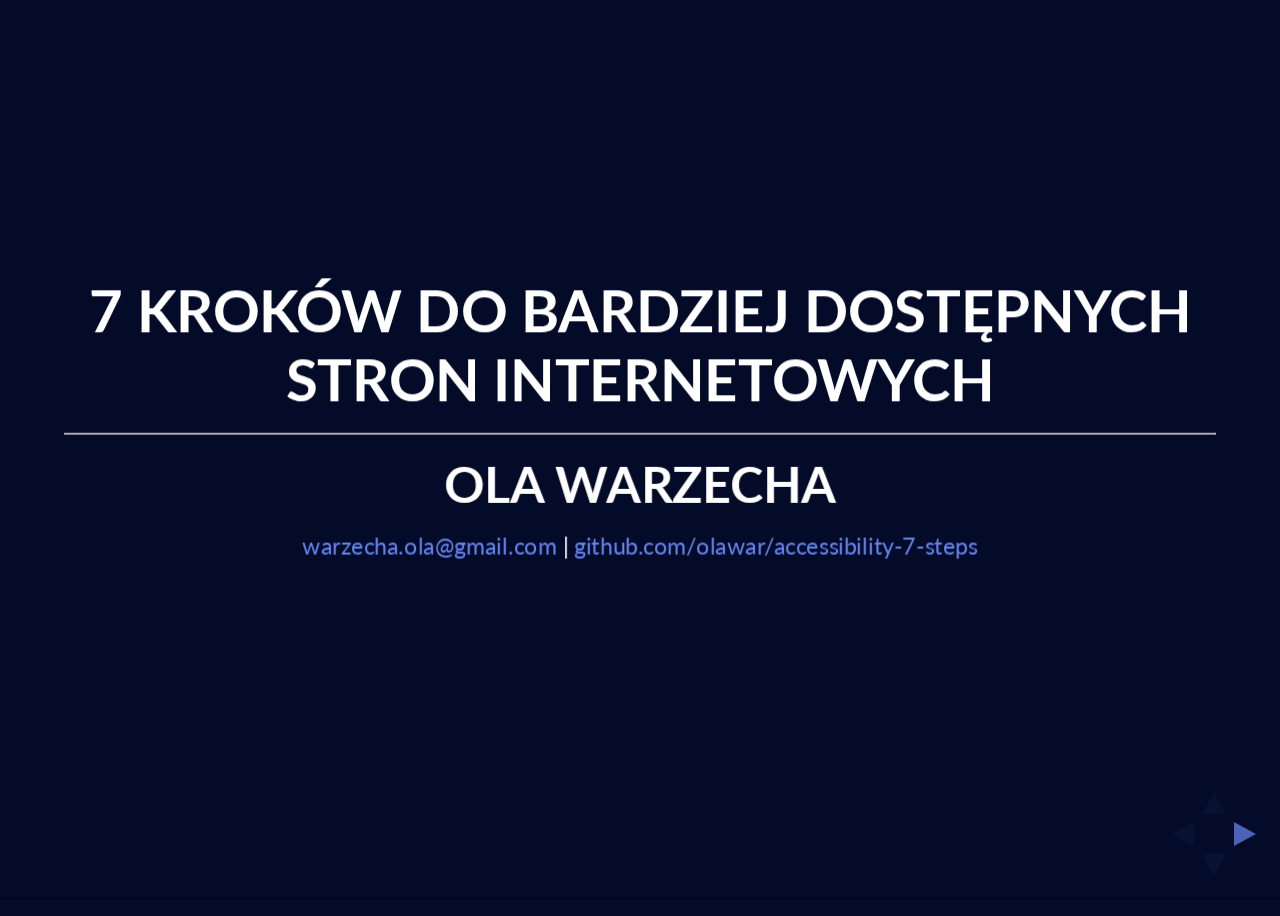
==== commit 6e68e8f5: "Content reorganised and updated" ====
--- a/index.html
+++ b/index.html
@@ -32,122 +32,230 @@
 				</section>
 
 				<section>
-					<h2>Spis treści</h2>
-					<ul>
-						<li class="fragment"><a href="#one">Pomyśl o użytkownikach</a></li>
-						<li class="fragment"><a href="#two">Pomóż użytkownikowi odnaleźć się w serwisie</a></li>
-						<li class="fragment"><a href="#three">Zadbaj o dostępną warstwę graficzną</a></li>
-						<li class="fragment"><a href="#four">Wspieraj "assistive technologies"</a></li>
-						<li class="fragment"><a href="#five">Koduj semantycznie i rzetelnie</a></li>
-						<li class="fragment"><a href="#six">Uważaj na multimedia</a></li>
-						<li class="fragment"><a href="#eight">Bądź własnym audytorem</a></li>
-					</ul>
-				</section>
+					<div style="width: 55%; height: auto; position: relative; float: left; padding-top: 10px">
+						<img src="../img/aw.gif" alt="Ola Warzecha" style="max-width: 100%; height: auto; border: 0">
+					</div>
+					<div style="width: 45%; height: auto; position: relative; float: left; padding-left: 10px; padding-top: 10px; box-sizing: border-box; text-align: left">
+						<h2>O mnie <a style="font-size: 16px" href="https://github.com/olawar">github.com/olawar</a></h2>
+						<ul>
+							<li>pracuję w Efigence</li>
+							<li>jestem absolwentką Coders Lab</li>
+							<li>doświadczenie (dostępność): Play.pl (WCAG 2.0 AA), Efigence Camp, współpraca z grafikami</li>
+						</ul>
+					</div>
+					<div style="clear: both"></div>
+				</section>
+
+				<!--<section>-->
+					<!--<h2>Spis treści</h2>-->
+					<!--<ul>-->
+						<!--<li class="fragment"><a href="#one">Pomyśl o potrzebach użytkowników</a></li>-->
+						<!--<li class="fragment"><a href="#two">Pomóż użytkownikowi odnaleźć się w serwisie</a></li>-->
+						<!--<li class="fragment"><a href="#three">Zadbaj o dostępną warstwę graficzną</a></li>-->
+						<!--<li class="fragment"><a href="#four">Wspieraj "assistive technologies"</a></li>-->
+						<!--<li class="fragment"><a href="#five">Koduj semantycznie i rzetelnie</a></li>-->
+						<!--<li class="fragment"><a href="#six">Uważaj na multimedia</a></li>-->
+						<!--<li class="fragment"><a href="#eight">Bądź własnym audytorem</a></li>-->
+					<!--</ul>-->
+				<!--</section>-->
 
 				<section id="one">
 				    <section>
-				        <h2>Krok 1: Pomyśl o użytkownikach</h2>
+				        <h2>Krok 1: pomyśl o potrzebach użytkowników</h2>
 				    </section>
 
 				    <section>
-				    	<h3>Uwzględnij różne ograniczenia</h3>
+				    	<h3>Ograniczenia: </h3>
 				    	<ul>
-				    		<li class="fragment">niepełnosprawność zmysłową</li>
-				    		<li class="fragment">niepełnosprawność ruchową</li>
-				    		<li class="fragment">upośledzenie umysłowe</li>
-				    		<li class="fragment">wiek i różnice wynikające z innej percepcji</li>
-				    		<li class="fragment">korzystania z innych urządzeń niż te, które chcielibyśmy widzieć jako domyślne</li>
+				    		<li class="fragment">niepełnosprawność zmysłowa</li>
+							<li class="fragment">niepełnosprawność ruchowa</li>
+				    		<li class="fragment">ograniczenia poznawcze</li>
+				    		<li class="fragment">korzystanie z innych urządzeń <br> i oprogramowania niż "domyślne"</li>
+							<li class="fragment">awarie</li>
 				    	</ul>
 				    </section>
-					
-					<section>
-					    <h3>... i różne narzędzia:</h3>
-						<ul>
-							<li class="fragment">czytniki software'owe: <a href="http://www.nvda.pl/">NVDA</a>, <a href="http://www.freedomscientific.com/Products/Blindness/JAWS">JAWS</a>, <a href="http://www.gwmicro.com/window-eyes/">Window-Eyes (współpraca z urządzeniami brailowskimi)</a>, VoiceOver (Apple)</li>
+
+					<section>
+						<h3>Specjalistyczne rozwiązania <br> ("assistive technologies"):</h3>
+						<ul>
+							<li class="fragment">czytniki software'owe</li>
 							<li class="fragment">programy powiększające</li>
 							<li class="fragment">linijka brajlowska</li>
-							<li class="fragment">wsparcie w smartfonach</li>
-							<li class="fragment">klawiatura i jej wariacje!</li>
-						</ul>
-					</section>
-
-				    <section>
-				    	<h3>Z dostępnych usprawnień korzysta każdy z nas:</h3>
-				    	<ul>
-				    		<li class="fragment">Responsive Web Design</li>
-				    		<li class="fragment">crossbrowser compatibility</li>
-				    		<li class="fragment">transkrypcja tekstowa w wideo</li>
-				    		<li class="fragment">możliwość powiększenia tekstu</li>
-				    		<li class="fragment">a nawet - błędy podczas ładowania strony</li>
-				    	</ul>
-				    </section>
+							<li class="fragment">klawiatura ;)</li>
+						</ul>
+					</section>
+
+					<section>
+						<h3>Jak użytkownik porusza się po stronie:</h3>
+						<ul>
+							<li class="fragment">"skanowanie nagłówków" skrótami czytnika</li>
+							<li class="fragment">rozumienie tekstu i kontekstu przy poruszaniu się klawiszem tab (focus na: buttony, linki, inputy)</li>
+							<li class="fragment">możliwość poruszania się po wybranych elementach: listy, tabele, artykuły, itp.</li>
+							<li class="fragment">rozumienie znaczenia ikon, grafik, itp.</li>
+						</ul>
+					</section>
 				</section>
 				
 				<section id="two">
 				    <section>
-						<h2>Krok 2: Pomóż użytkownikowi odnaleźć się w serwisie</h2>
-					</section>
-
-					<section>
-					    <h3>Poruszanie się po stronie:</h3>
-						<ul>
-							<li class="fragment">"skanowanie" nagłówków - skróty czytnika</li>
-							<li class="fragment">przejście po interaktywnych elementach strony - linki, buttony, inputy i elementy z tabindex >= 0 - <span class="attention">Tab</span> i <span class="attention">Shift + Tab</span></li>
-							<li class="fragment">poruszanie się po wybranych elementach skrótami, np. listy, paragrafy, etc. - skróty czytnika</li>
-						</ul>
-						<small class="fragment">Więcej informacji na <a href="http://webaim.org/techniques/screenreader/">WebAIM</a></small>
-					</section>
-					
+						<h2>Krok 2: pomóż użytkownikowi odnaleźć się w serwisie / na stronie</h2>
+					</section>
+
 					<section>
 						<h3>Spójna organizacja bloków treści w serwisie www</h3>
 
-						<div class="fragment" style="display: block; width: 90%; height: 60px; margin-left: auto; margin-right: auto; margin-top: 15px; margin-bottom: 15px; text-align: center; background-color: red">Nawigacja główna | wyszukiwarka</div>
-						<small class="fragment" style="display: block; width: 90%; position: relative; text-align: left; margin-left: auto; margin-right: auto">Ścieżka okruszków &#62; informuje gdzie jesteśmy</small>
-						<div class="fragment" style="display: block; width: 90%; height: 120px; margin-left: auto; margin-right: auto; margin-top: 15px; text-align: center; background-color: green">Główna treść</div>
-						<div class="fragment" style="display: block; width: 90%; height: 60px; margin-left: auto; margin-right: auto; margin-top: 15px; text-align: center; background-color: violet">Stopka</div>
+						<div class="fragment" style="display: block; width: 90%; height: 60px; margin-left: auto; margin-right: auto; margin-top: 15px; margin-bottom: 15px; text-align: center; background-color: red">&#60;nav&#62; nawigacja główna</div>
+						<small class="fragment" style="display: block; width: 90%; position: relative; text-align: left; margin-left: auto; margin-right: auto">ścieżka okruszków &#62; informuje gdzie jesteśmy</small>
+						<div class="fragment" style="display: block; width: 90%; height: 120px; margin-left: auto; margin-right: auto; margin-top: 15px; text-align: center; background-color: green">&#60;main&#62; główna treść <br> zawierająca &#60;h1&#62; </div>
+						<div class="fragment" style="display: block; width: 90%; height: 60px; margin-left: auto; margin-right: auto; margin-top: 15px; text-align: center; background-color: violet">&#60;footer&#62; stopka</div>
+					</section>
+
+					<section>
+						<h3>Na każdej stronie:</h3>
+						<ul>
+							<li class="fragment">
+								obowiązkowo: &#60;title&#62; i &#60;h1&#62; informujące o głównej zawartości danej strony
+							</li>
+							<li class="fragment">
+								wyróżnione linki, informacje o plikach do pobrania (waga, format)
+							</li>
+							<li class="fragment">
+								<span style="display: block">widoczny focus</span>
+								<img src="../img/focus.JPG" alt="focus na Orange.pl">
+								<img src="../img/focus2.JPG" alt="focus na DostepneStrony.pl">
+							</li>
+						</ul>
 					</section>
 				</section>
 
 				<section id="three">
 					<section>
-						<h2>Krok 3: Zadbaj o dostępną warstwę graficzną</h2>
+						<h2>Krok 3: zadbaj o dostępną warstwę graficzną</h2>
 					</section>
 					
 					<section data-background="#6987f3" data-background-transition="zoom" class="light-bg">
-						<ul>
-							<li class="fragment">
-						  	na poziomie AA wymagany kontrast podstawowy tekst vs tło to 4,5:1 (coraz rzadziej rekomenduje się osobną wersję serwisu z podwyższonym kontrastem, choć wciąż zdarzają się <a href="http://www.lazienki-krolewskie.pl/pl/dostepnosc">ciekawe realizacje</a>)
-							</li>
-							<li class="fragment">
-								powiększanie czcionek możliwe do 200% (rekomendowane są jednostki rem, em, %, px)
-							</li>
-							<li class="fragment">
-								czytelne rozmiary czcionek
+						<h3>Podstawowe zasady:</h3>
+						<ul>
+							<li class="fragment">
+								czytelne: rozmiar tekstu i krój fontu
+							</li>
+							<li class="fragment">
+						  	    kontrast podstawowy tekst vs tło to 4,5:1 (WCAG 2.0 AA)
+							</li>
+							<li class="fragment">
+								powiększanie tekstu możliwe do 200% (rekomendowane jednostki: rem, em, %, px)
 							</li>
 							<li class="fragment">
 								unikanie justowania tekstu do prawej
 							</li>
 						</ul>
-					</section>					
+					</section>
+
+					<section>
+						<h3>Alternatywa dla elementów graficznych</h3>
+						<ul>
+							<li class="fragment">
+								brak wskazówek zmysłowych ("kliknij w czerwony guzik")
+							</li>
+							<li class="fragment">
+								grafiki - alt odzwierciedlający ich znaczenie na stronie
+							</li>
+							<li class="fragment">
+								formularze - nie tylko kolorystyczne / graficzne przedstawianie instrukcji / błędów
+							</li>
+							<li class="fragment">
+								ikony - dodatkowy podpis / title
+							</li>
+						</ul>
+					</section>
 				</section>
 
 				<section id="four">
 					<section>
 						<h2>Krok 4: Wspieraj "assistive technologies"</h2>
 					</section>
+
+					<section>
+						<h3>Nawigacja z klawiatury przez skiplinki</h3>
+						<img src="../img/skiplink.JPG" alt="skiplinki ze strony Play.pl">
+						<img src="../img/skiplink2.JPG" alt="skiplinki ze strony DostepneStrony.pl">
+					</section>
+
+					<section>
+						<h3>... wystarczy do nich sam HTML i CSS</h3>
+<pre><code data-trim>
+<ul class="skiplinks">
+  <li><a href="#header">Przejdź do menu</a></li>
+  <li><a href="#main-search">Przejdź do wyszukiwarki</a></li>
+  <li><a href="#main-container">Przejdź do treści</a></li>
+  <li><a href="#footer">Przejdź do stopki</a></li>
+</ul>
+
+<style>
+  .skiplinks {
+	  list-style: none;
+  }
+  .skiplinks a {
+	  display: inline-block;
+	  padding: 16px;
+	  border: 3px solid orange;
+	  position: absolute;
+	  left: 0;
+	  top: -1000px;
+	  width: 250px;
+	  z-index: 100;
+  }
+  .skiplinks a:focus {
+	  top: 0;
+  }
+</style>
+</pre></code>
+					</section>
+
+					<section>
+						<h3>Dostępność mało mówiących elementów...</h3>
+
+						<div style="border: 2px solid #fff; background-color: #000; padding: 10px">
+							<p>Promocja! <br>Tylko dzisiaj pizza za 1 zł</p>
+
+							<button style="background-color: red; color: #fff; width: 30%; font-size: 3rem; margin-bottom: 3rem">Sprawdź</button>
+
+							<p>Jutro: deser za 2 zł</p>
+
+							<button style="background-color: red; color: #fff; width: 30%; font-size: 3rem; margin-bottom: 3rem">Sprawdź</button>
+
+						</div>
+					</section>
 					
 					<section>
-					    <ul>
-						    <li>alty do obrazków</li>
-							<li>ukryte spany z tekstem</li>
-							<li>elementy interfejsu użytkownika takie jak skiplinki</li>
-						</ul>
+						<h3>... przez ukryty tekst</h3>
+
+<pre><code data-trim>
+<button>Sprawdź <span class="sr">dzisiejszą promocję na pizzę za 1 zł</span></button>
+
+<style>
+ .sr {
+	 position: absolute !important;
+	 clip: rect(1px 1px 1px 1px);
+	 padding: 0 !important;
+	 border: 0 !important;
+	 height: 1px !important;
+	 width: 1px !important;
+	 overflow: hidden;
+ }
+</style>
+</pre></code>
+						<small>We frameworkach front-endowych: Bootstrap "sr-only", Foundation "show-for-sr"</small>
+
+						<small class="attention">Nie należy ukrywać w ten sposób dużych bloków treści, ze względu na penalizację w wyszukiwarkach</small>
+
 					</section>
 					
 					<section>
 						<h3>Atrybuty WAI-ARIA</h3>
-						<p class="fragment">Web Accessibility Initiative - Accessible Rich Internet Applications - pozwalają zwiększyć dostępność dynamicznych treści i elementów interfejsu użytkownika</p>
+						<p class="fragment">Pozwalają zapewnić dostępność elementom UI, które nie mają odpowiednich tagów HTML i informować o dynamicznych zmianach treści</p>
 						<p class="fragment">Definiją role, właściwości i stany elementów na stronie</p>
+						<p class="fragment attention">Korzystajcie z nich z "rozsądkiem"</p>
 					</section>
 
 					<section>
@@ -155,15 +263,15 @@
 <pre><code data-trim>
 <ul id="tabs-controls" role="tablist">
   <li role="presentation">
-    <a href="#content-1" id="tab-1" role="tab" aria-controls="content-1" aria-expanded aria-selected>Tab 1</a>
+    <a href="#c-1" id="tab-1" role="tab" aria-controls="c-1" aria-expanded>Tab 1</a>
   </li>
   <li role="presentation">
-    <a href="#content-2" id="tab-2" role="tab" aria-controls="content-2" aria-expanded aria-selected>Tab 1</a>
+    <a href="#c-2" id="tab-2" role="tab" aria-controls="c-2" aria-expanded>Tab 2</a>
   </li>
 </ul>
 
 <div class="tabs-content-wrapper">
-  <div id="content-1" aria-labelledby="tab-1" role="tabpanel" aria-hidden>
+  <div id="c-1" aria-labelledby="tab-1" role="tabpanel" aria-hidden>
     <p>To jest treść pierwszego taba</p>
   </div>
   <div id="content-2" aria-labelledby="tab-2" role="tabpanel" aria-hidden>
@@ -176,57 +284,76 @@
 				
 				<section id="five">
 					<section>
-						<h2>Krok 5: Koduj semantycznie i rzetelnie</h2>
+						<h2>Krok 5: koduj semantycznie i rzetelnie</h2>
 					</section>
 					
 					<section>
-						<p class="fragment">
-						  Nie zapominaj o:
-						</p>
-						<ul>
-							<li class="fragment">
-								deklaracji html
+						<h3>Pamiętaj o:</h3>
+						<ul>
+							<li class="fragment">
+								deklaracji HTML
 							</li>
 							<li class="fragment">
 								atrybucie 'lang'
 							</li>
 							<li class="fragment">
-								tagu &#60;title&#62; innym dla każdej podstrony
-							</li>
-							<li class="fragment">
-								&#60;h1&#62; - jeden na stronie
-							</li>
-							<li class="fragment">
-								logicznej strukturze nagłówków - stylowanie po klasach a nie tylko elementach
-							</li>
-							<li class="fragment">
-								logicznych altach obrazków - odzwieciedlających ich role
-							</li>
-							<li class="fragment">korzystaniu z semantyki HTML5 w zgodzie ze specyfikacją</li>
-							<li class="fragment">strona musi być dostępna również bez CSS</li>
-						</ul>
-					</section>
-
-					<section>
-						<h3>Dostosowany JS</h3>
-						<ul>
-							<li class="fragment">przyjmuje się, że wszystkie czytniki obsługują JS</li>
-							<li class="fragment">niezbędne jest zakodowanie odpowiednich stanów ARIA przy zmianach elementów, np. aria-hidden, aria-expanded, aria-selected</li>
-							<li class="fragment">trzeba też pamiętać o dostępie z klawiatury oraz odpowiednim zarządzaniu focusem</li>
-						</ul>
-					</section>				
+								logicznej strukturze nagłówków
+							</li>
+							<li class="fragment">
+								korzystaniu z semantyki HTML5 w zgodzie ze specyfikacją
+							</li>
+						</ul>
+					</section>
+
+					<section>
+						<h3>Trochę popracuj z Javascriptem</h3>
+						<ul>
+							<li class="fragment">
+								czytniki z reguły obsługują JS
+							</li>
+							<li class="fragment">
+								zakoduj odpowiednie zmiany stanów ARIA
+							</li>
+							<li class="fragment">
+								odpowiednio zarządzaj focusem, np. przy otwarciu / zamknięciu okna modalnego
+							</li>
+						</ul>
+					</section>
+
+					<section>
+						<h3>Nie zapominaj też, że:</h3>
+						<ul>
+							<li class="fragment">
+								strona musi być dostępna również bez CSS
+							</li>
+							<li class="fragment">
+								literówki w kodzie sprawiają, że staje się niedostępny
+							</li>
+							<li class="fragment">
+								walidator W3C jest Twoim przyjacielem :)
+							</li>
+						</ul>
+					</section>
 			
 				</section>
 				
 				<section id="six">
 					<section>
-						<h2>Krok 6: Ostrożnie z multimediami</h2>
+						<h2>Krok 6: uważaj na multimedia</h2>
 					</section>					
 				
 					<section>
-						<p class="fragment">
-							Należy unikać zakłóceń ze strony multimediów - domyślnie wyłączone odtwarzanie wideo i dźwięku, możliwość sterowania z klawiatury
-						</p>
+						<ul>
+							<li class="fragment">
+								Domyślnie wyłącz odtwarzanie wideo i dźwięku
+							</li>
+							<li class="fragment">
+								Zapewnij odtwarzaczowi sterowanie z klawiatury
+							</li>
+							<li class="fragment">
+								Zapewnij transkrypcję tekstową multimediów (didaskalia)
+							</li>
+						</ul>
 					</section>
 								
 				</section>
@@ -237,21 +364,13 @@
 				    </section>
 
 				    <section>
-				        <h3>Narzędzia audytora</h3>
-				        <p class="fragment">Automatyczny walidator:</p>
-				        <ul>
-				        	<li class="fragment"><a href="http://wave.webaim.org/">WAVE (Web Accessibility Evaluation Tool)</a> - też jako wtyczka do Firefoxa i Chrome</li>
-				        	<li class="fragment">wtyczka do Chrome 'Accessibility Developer Tools'</li>
-				        	<li class="fragment"><a href="http://www.tawdis.net/ingles.html?lang=en">TAWDIS</a></li>
+				        <h3>Wykorzystuj te narzędzia</h3>
+						<ul>
+				        	<li class="fragment"><a href="http://wave.webaim.org/">WAVE (Web Accessibility Evaluation Tool)</a> - walidator, dostępny też jako wtyczka do Firefoxa i Chrome</li>
+				        	<li class="fragment">ewentualnie: wtyczka do Chrome 'Accessibility Developer Tools'</li>
+							<li class="fragment">do analizy kontrastu - <a href="https://www.paciellogroup.com/resources/contrastanalyser/">Colour Contrast Analyser</a></li>
+							<li class="fragment">czytnik, np. Chromevox jako wtyczka do Chrome</li>
 				        </ul>
-				        <p class="fragment">Analiza kontrastu - <a href="https://www.paciellogroup.com/resources/contrastanalyser/">Colour Contrast Analyser</a></p>
-				        <p class="fragment">Czytnik</p>
-				        <p class="fragment">Wsparcie niepełnosprawnego testera</p>
-				    </section>
-
-				    <section>
-				        <h3>Wynik audytu</h3>
-				        <p class="fragment">Raport ułożony punkt po punkcie zgodnie z dokumentacją WCAG - <a href="http://wcag20.widzialni.org/wcag-20-zasada-1-percepcja,m,mg,165">np. jak w opracowaniu na stronie Fundacji Widzialni</a></p>
 				    </section>
 				</section>
 
@@ -357,6 +476,7 @@
 
 				<section style="text-align: left;">
 					<h2>Powodzenia w tworzeniu dostępnych stron!</h2>
+					<small><a href="https://github.com/olawar/accessibility-7-steps">github.com/olawar/accessibility-7-steps</a></small>
 				</section>
 
 			</div>
--- a/css/theme/olawar.css
+++ b/css/theme/olawar.css
@@ -4,7 +4,7 @@
  */
 @import url(../../lib/font/lato/stylesheet.css);
 .light-bg * {
-  color: #030b28; }
+  color: #030b28 !important; }
 
 .light-bg a {
   color: #550000 !important; }
@@ -57,13 +57,13 @@
   word-wrap: break-word; }
 
 .reveal h1 {
-  font-size: 2.5em; }
+  font-size: 1.5em; }
 
 .reveal h2 {
-  font-size: 1.6em; }
+  font-size: 1.3em; }
 
 .reveal h3 {
-  font-size: 1.3em; }
+  font-size: 1.2em; }
 
 .reveal h4 {
   font-size: 1em; }
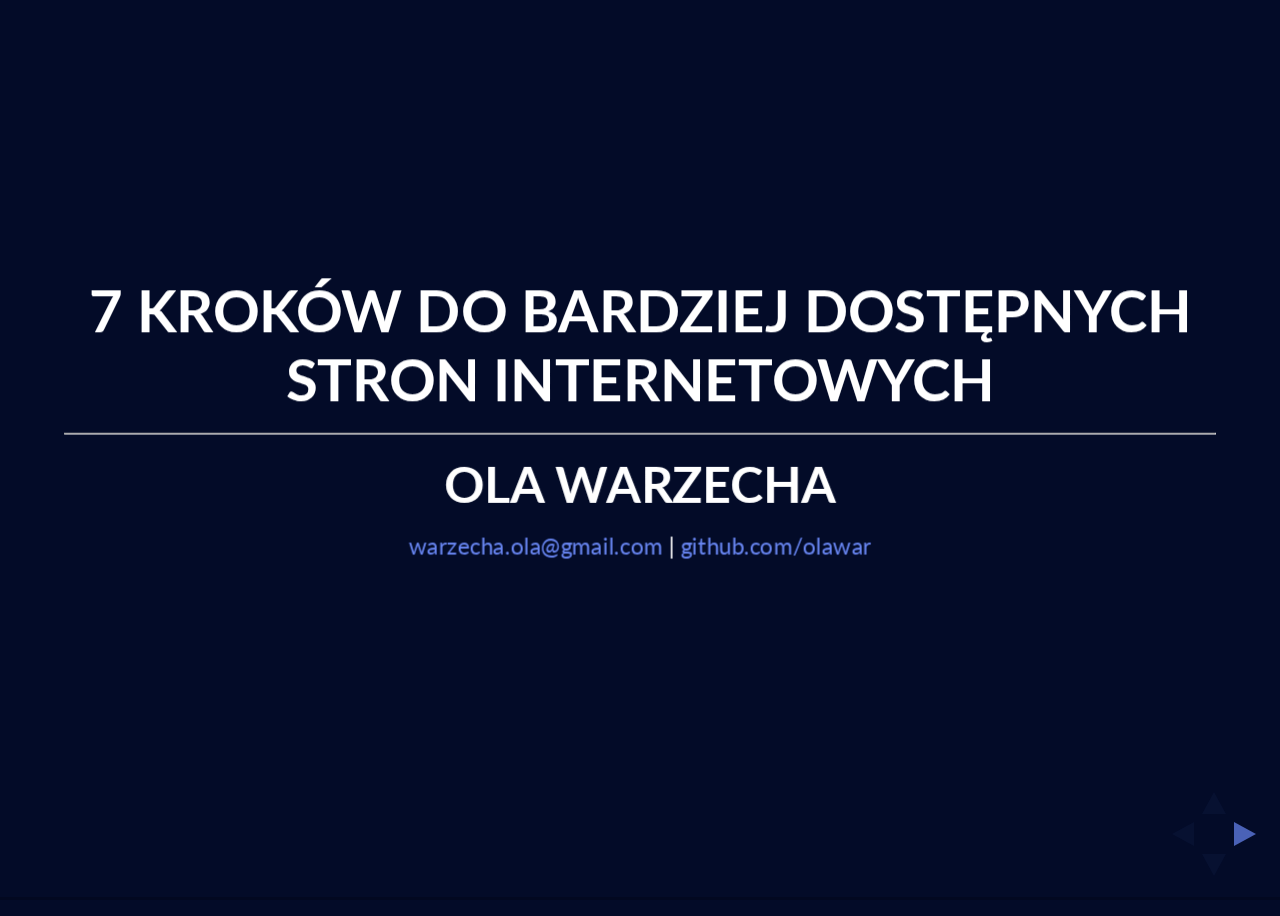
==== commit e33c2220: "Content updates" ====
--- a/index.html
+++ b/index.html
@@ -28,12 +28,12 @@
 					<h1>7 kroków do bardziej dostępnych stron internetowych</h1>
 					<hr>
 					<h2>Ola Warzecha</h2>
-					<small><a href="mailto:warzecha.ola@gmail.com">warzecha.ola@gmail.com</a> | <a href="https://github.com/olawar/accessibility-7-steps">github.com/olawar/accessibility-7-steps</a></small>
+					<small><a href="mailto:warzecha.ola@gmail.com">warzecha.ola@gmail.com</a> | <a href="https://github.com/olawar">github.com/olawar</a></small>
 				</section>
 
 				<section>
 					<div style="width: 55%; height: auto; position: relative; float: left; padding-top: 10px">
-						<img src="../img/aw.gif" alt="Ola Warzecha" style="max-width: 100%; height: auto; border: 0">
+						<img src="img/aw.gif" alt="Ola Warzecha" style="max-width: 100%; height: auto; border: 0">
 					</div>
 					<div style="width: 45%; height: auto; position: relative; float: left; padding-left: 10px; padding-top: 10px; box-sizing: border-box; text-align: left">
 						<h2>O mnie <a style="font-size: 16px" href="https://github.com/olawar">github.com/olawar</a></h2>
@@ -46,22 +46,9 @@
 					<div style="clear: both"></div>
 				</section>
 
-				<!--<section>-->
-					<!--<h2>Spis treści</h2>-->
-					<!--<ul>-->
-						<!--<li class="fragment"><a href="#one">Pomyśl o potrzebach użytkowników</a></li>-->
-						<!--<li class="fragment"><a href="#two">Pomóż użytkownikowi odnaleźć się w serwisie</a></li>-->
-						<!--<li class="fragment"><a href="#three">Zadbaj o dostępną warstwę graficzną</a></li>-->
-						<!--<li class="fragment"><a href="#four">Wspieraj "assistive technologies"</a></li>-->
-						<!--<li class="fragment"><a href="#five">Koduj semantycznie i rzetelnie</a></li>-->
-						<!--<li class="fragment"><a href="#six">Uważaj na multimedia</a></li>-->
-						<!--<li class="fragment"><a href="#eight">Bądź własnym audytorem</a></li>-->
-					<!--</ul>-->
-				<!--</section>-->
-
 				<section id="one">
 				    <section>
-				        <h2>Krok 1: pomyśl o potrzebach użytkowników</h2>
+				        <h2>Krok 1: <br>pomyśl o potrzebach użytkowników</h2>
 				    </section>
 
 				    <section>
@@ -98,49 +85,27 @@
 				
 				<section id="two">
 				    <section>
-						<h2>Krok 2: pomóż użytkownikowi odnaleźć się w serwisie / na stronie</h2>
+						<h2>Krok 2 &amp; 3: <br>współpracuj z projektantem UX i&nbsp;grafikiem</h2>
 					</section>
 
 					<section>
 						<h3>Spójna organizacja bloków treści w serwisie www</h3>
 
-						<div class="fragment" style="display: block; width: 90%; height: 60px; margin-left: auto; margin-right: auto; margin-top: 15px; margin-bottom: 15px; text-align: center; background-color: red">&#60;nav&#62; nawigacja główna</div>
+						<small class="fragment" style="display: block; width: 90%; position: relative; text-align: left; margin-left: auto; margin-right: auto">&#60;title&#62; właściwy dla zawartości strony &#60;/title&#62;</small>
+						<div class="fragment" style="display: block; width: 90%; height: 60px; margin-left: auto; margin-right: auto; margin-top: 15px; margin-bottom: 15px; text-align: center; background-color: red">&#60;nav&#62; nawigacja główna &#60;/nav&#62</div>
 						<small class="fragment" style="display: block; width: 90%; position: relative; text-align: left; margin-left: auto; margin-right: auto">ścieżka okruszków &#62; informuje gdzie jesteśmy</small>
-						<div class="fragment" style="display: block; width: 90%; height: 120px; margin-left: auto; margin-right: auto; margin-top: 15px; text-align: center; background-color: green">&#60;main&#62; główna treść <br> zawierająca &#60;h1&#62; </div>
-						<div class="fragment" style="display: block; width: 90%; height: 60px; margin-left: auto; margin-right: auto; margin-top: 15px; text-align: center; background-color: violet">&#60;footer&#62; stopka</div>
-					</section>
-
-					<section>
-						<h3>Na każdej stronie:</h3>
-						<ul>
-							<li class="fragment">
-								obowiązkowo: &#60;title&#62; i &#60;h1&#62; informujące o głównej zawartości danej strony
-							</li>
-							<li class="fragment">
-								wyróżnione linki, informacje o plikach do pobrania (waga, format)
-							</li>
-							<li class="fragment">
-								<span style="display: block">widoczny focus</span>
-								<img src="../img/focus.JPG" alt="focus na Orange.pl">
-								<img src="../img/focus2.JPG" alt="focus na DostepneStrony.pl">
-							</li>
-						</ul>
-					</section>
-				</section>
-
-				<section id="three">
-					<section>
-						<h2>Krok 3: zadbaj o dostępną warstwę graficzną</h2>
-					</section>
-					
-					<section data-background="#6987f3" data-background-transition="zoom" class="light-bg">
-						<h3>Podstawowe zasady:</h3>
+						<div class="fragment" style="display: block; width: 90%; height: 120px; margin-left: auto; margin-right: auto; margin-top: 15px; text-align: center; background-color: green">&#60;main&#62; główna treść <br> zawierająca &#60;h1&#62;&#60;/h1&#62; &#60;/main&#62;</div>
+						<div class="fragment" style="display: block; width: 90%; height: 60px; margin-left: auto; margin-right: auto; margin-top: 15px; text-align: center; background-color: violet">&#60;footer&#62; stopka &#60;/footer&#62;</div>
+					</section>
+
+					<section data-background="#EA8B99" data-background-transition="zoom" class="light-bg">
+						<h3>Dostępna warstwa graficzna:</h3>
 						<ul>
 							<li class="fragment">
 								czytelne: rozmiar tekstu i krój fontu
 							</li>
 							<li class="fragment">
-						  	    kontrast podstawowy tekst vs tło to 4,5:1 (WCAG 2.0 AA)
+								kontrast podstawowy tekst vs tło to 4,5:1 (WCAG 2.0 AA)
 							</li>
 							<li class="fragment">
 								powiększanie tekstu możliwe do 200% (rekomendowane jednostki: rem, em, %, px)
@@ -148,11 +113,16 @@
 							<li class="fragment">
 								unikanie justowania tekstu do prawej
 							</li>
-						</ul>
-					</section>
-
-					<section>
-						<h3>Alternatywa dla elementów graficznych</h3>
+							<li class="fragment">
+								<span style="display: block">wyróżnione linki, widoczny focus</span>
+								<img src="img/focus.JPG" alt="focus na Orange.pl">
+								<img src="img/focus2.JPG" alt="focus na DostepneStrony.pl">
+							</li>
+						</ul>
+					</section>
+
+					<section>
+						<h3>Alternatywne treści / wskazówki</h3>
 						<ul>
 							<li class="fragment">
 								brak wskazówek zmysłowych ("kliknij w czerwony guzik")
@@ -172,13 +142,13 @@
 
 				<section id="four">
 					<section>
-						<h2>Krok 4: Wspieraj "assistive technologies"</h2>
+						<h2>Krok 4: <br>wspieraj "assistive technologies"</h2>
 					</section>
 
 					<section>
 						<h3>Nawigacja z klawiatury przez skiplinki</h3>
-						<img src="../img/skiplink.JPG" alt="skiplinki ze strony Play.pl">
-						<img src="../img/skiplink2.JPG" alt="skiplinki ze strony DostepneStrony.pl">
+						<img src="img/skiplink.JPG" alt="skiplinki ze strony Play.pl">
+						<img src="img/skiplink2.JPG" alt="skiplinki ze strony DostepneStrony.pl">
 					</section>
 
 					<section>
@@ -255,7 +225,7 @@
 						<h3>Atrybuty WAI-ARIA</h3>
 						<p class="fragment">Pozwalają zapewnić dostępność elementom UI, które nie mają odpowiednich tagów HTML i informować o dynamicznych zmianach treści</p>
 						<p class="fragment">Definiją role, właściwości i stany elementów na stronie</p>
-						<p class="fragment attention">Korzystajcie z nich z "rozsądkiem"</p>
+						<p class="fragment attention">Korzystajcie z nich z umiarem</p>
 					</section>
 
 					<section>
@@ -263,18 +233,18 @@
 <pre><code data-trim>
 <ul id="tabs-controls" role="tablist">
   <li role="presentation">
-    <a href="#c-1" id="tab-1" role="tab" aria-controls="c-1" aria-expanded>Tab 1</a>
+    <a href="#c-1" id="t-1" role="tab" aria-controls="c-1" aria-expanded>Tab 1</a>
   </li>
   <li role="presentation">
-    <a href="#c-2" id="tab-2" role="tab" aria-controls="c-2" aria-expanded>Tab 2</a>
+    <a href="#c-2" id="t-2" role="tab" aria-controls="c-2" aria-expanded>Tab 2</a>
   </li>
 </ul>
 
 <div class="tabs-content-wrapper">
-  <div id="c-1" aria-labelledby="tab-1" role="tabpanel" aria-hidden>
+  <div id="c-1" aria-labelledby="t-1" role="tabpanel" aria-hidden>
     <p>To jest treść pierwszego taba</p>
   </div>
-  <div id="content-2" aria-labelledby="tab-2" role="tabpanel" aria-hidden>
+  <div id="c-2" aria-labelledby="t-2" role="tabpanel" aria-hidden>
     <p>To jest treść drugiego taba</p>
   </div>
 </div>
@@ -284,7 +254,7 @@
 				
 				<section id="five">
 					<section>
-						<h2>Krok 5: koduj semantycznie i rzetelnie</h2>
+						<h2>Krok 5: <br> koduj logicznie, semantycznie i rzetelnie</h2>
 					</section>
 					
 					<section>
@@ -339,7 +309,7 @@
 				
 				<section id="six">
 					<section>
-						<h2>Krok 6: uważaj na multimedia</h2>
+						<h2>Krok 6: <br>uważaj na multimedia</h2>
 					</section>					
 				
 					<section>
@@ -364,11 +334,11 @@
 				    </section>
 
 				    <section>
-				        <h3>Wykorzystuj te narzędzia</h3>
+				        <h3>Korzystaj na co dzień z:</h3>
 						<ul>
 				        	<li class="fragment"><a href="http://wave.webaim.org/">WAVE (Web Accessibility Evaluation Tool)</a> - walidator, dostępny też jako wtyczka do Firefoxa i Chrome</li>
 				        	<li class="fragment">ewentualnie: wtyczka do Chrome 'Accessibility Developer Tools'</li>
-							<li class="fragment">do analizy kontrastu - <a href="https://www.paciellogroup.com/resources/contrastanalyser/">Colour Contrast Analyser</a></li>
+							<li class="fragment"><a href="https://www.paciellogroup.com/resources/contrastanalyser/">Colour Contrast Analyser</a> do analizy kontrastu</li>
 							<li class="fragment">czytnik, np. Chromevox jako wtyczka do Chrome</li>
 				        </ul>
 				    </section>
@@ -475,8 +445,9 @@
 				</section>
 
 				<section style="text-align: left;">
-					<h2>Powodzenia w tworzeniu dostępnych stron!</h2>
+					<h2>Powodzenia w tworzeniu<br> dostępnych stron!</h2>
 					<small><a href="https://github.com/olawar/accessibility-7-steps">github.com/olawar/accessibility-7-steps</a></small>
+					<small><a href="http://ola.warzecha.org/web-accessibility">ola.warzecha.org/web-accessibility</a></small>
 				</section>
 
 			</div>
